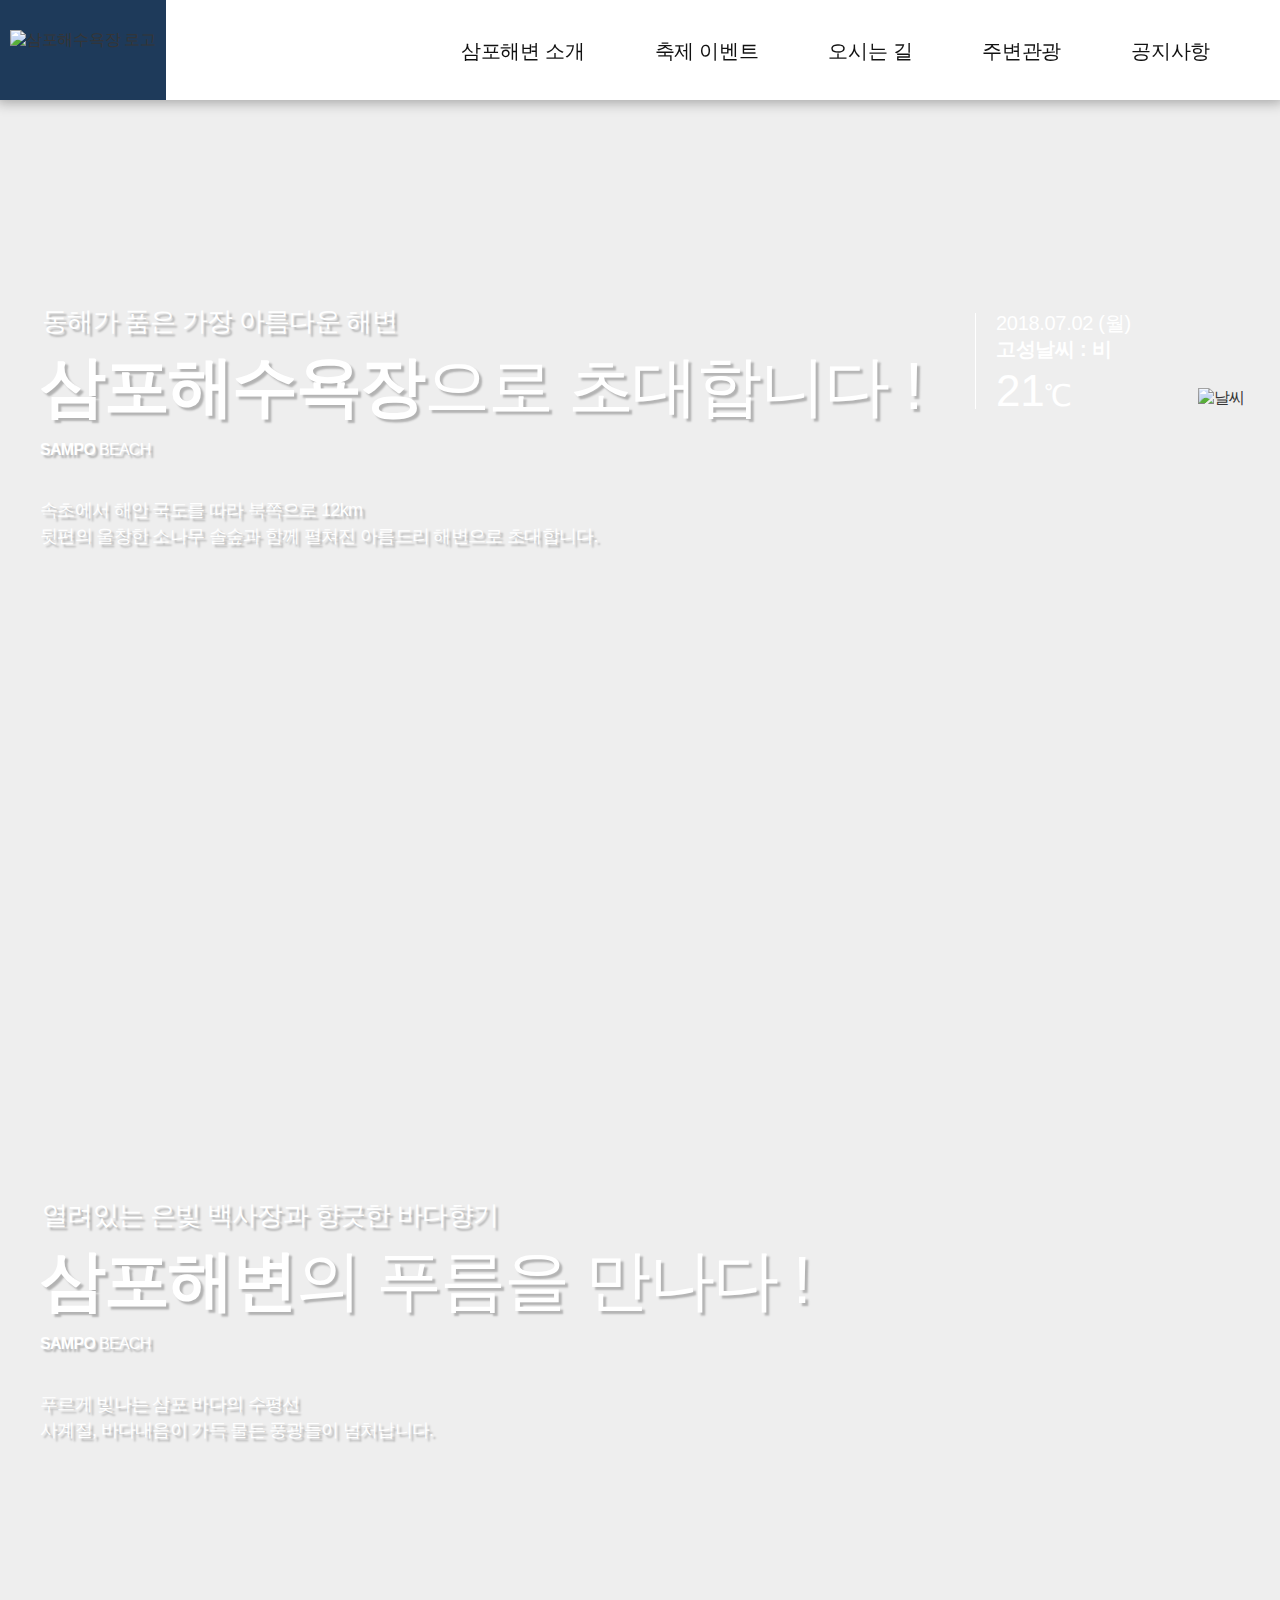
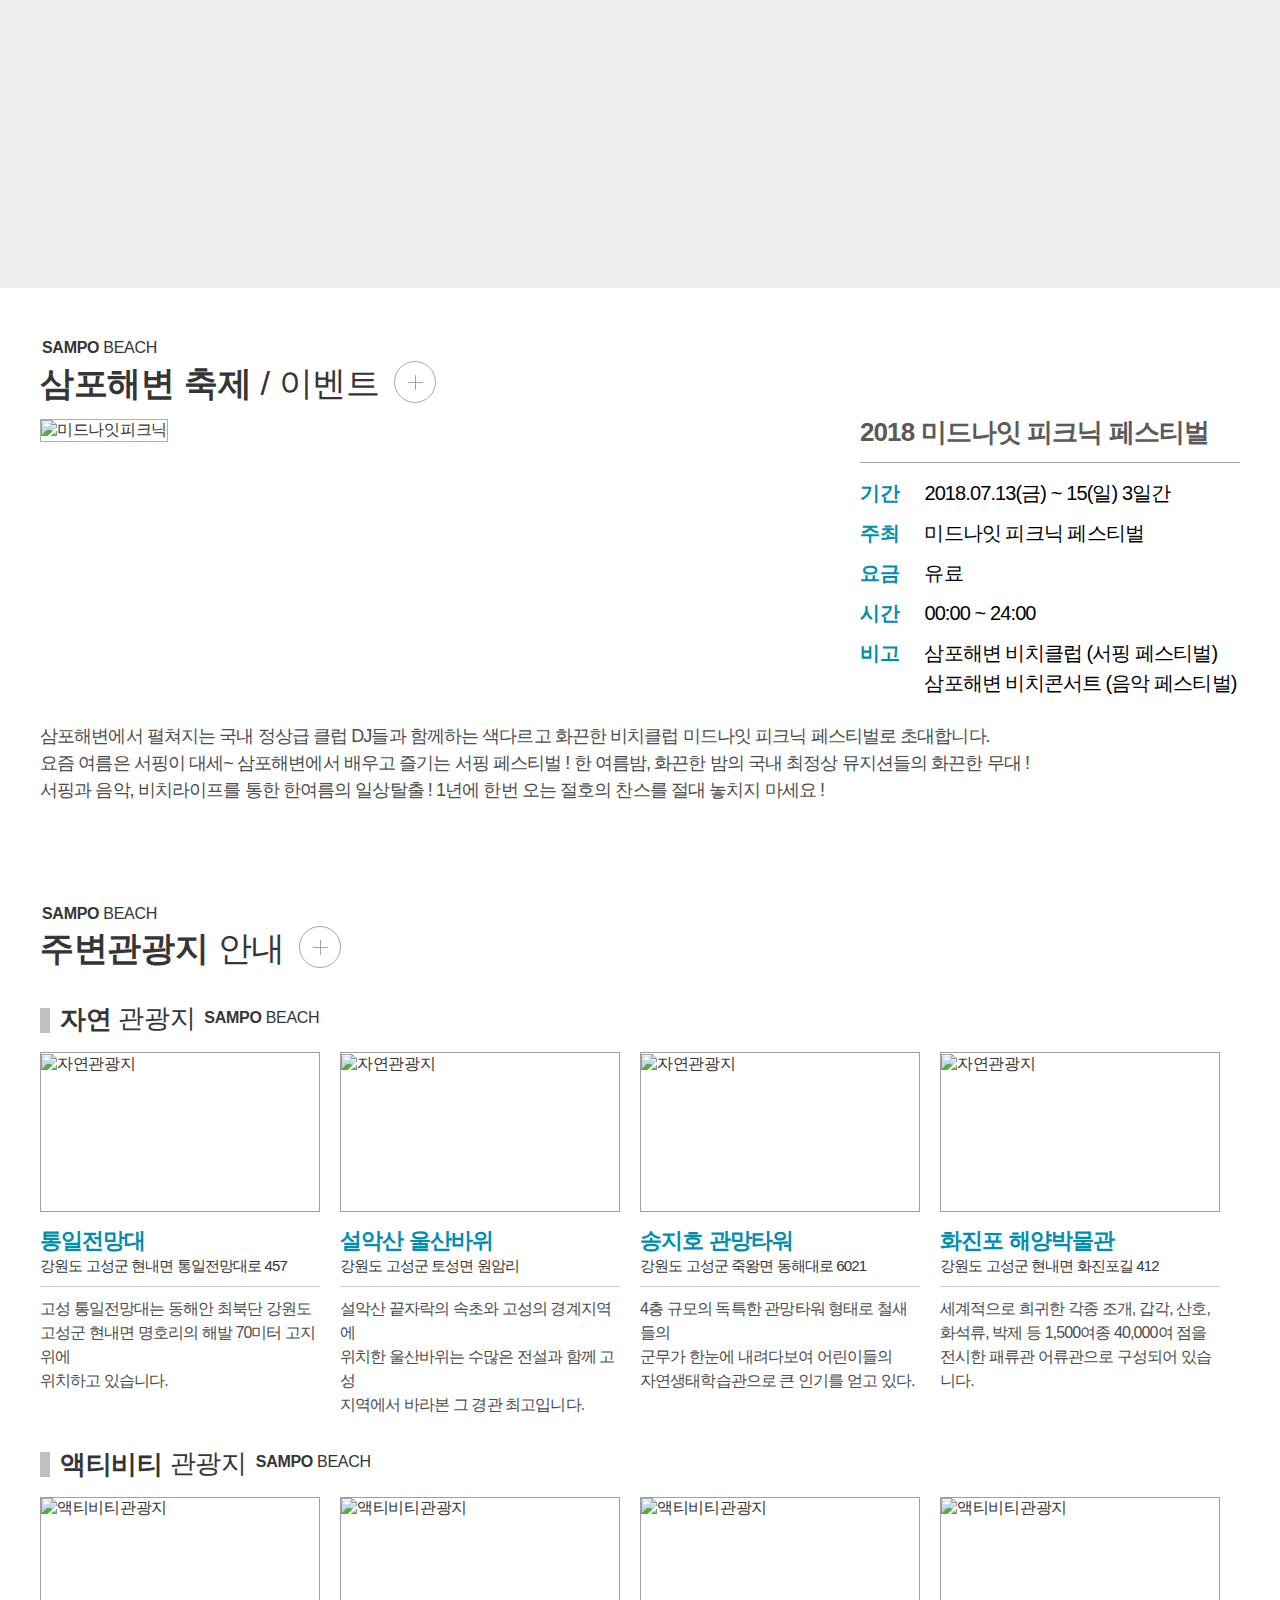
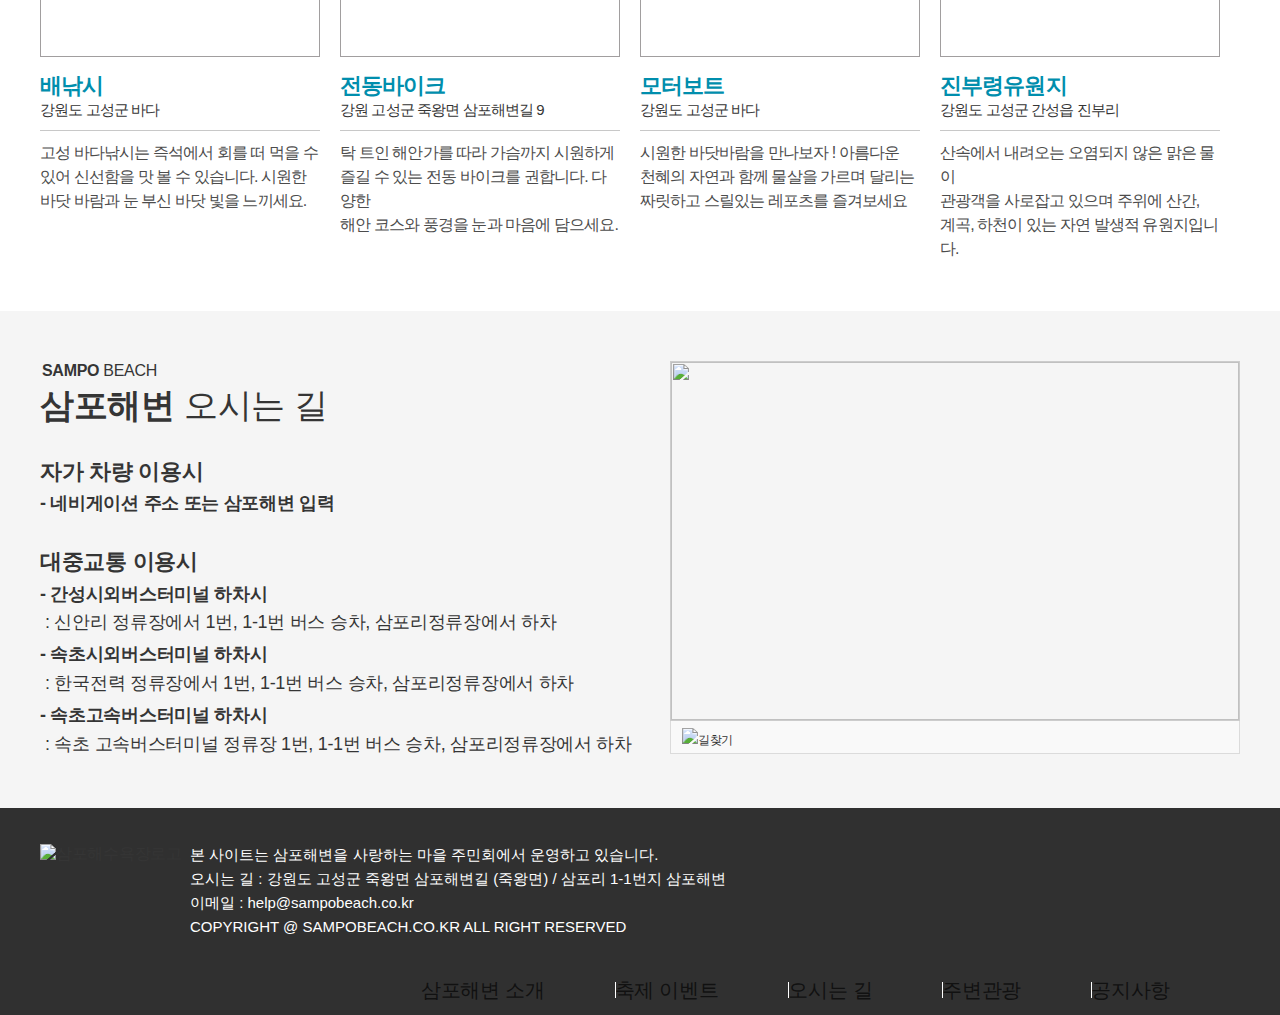
==== views_m/index.html @ af340007 "오션투유토래방PC완료" ====
<!DOCTYPE html>
<!--[if IE 8]><html lang="ko-KR" class="no-js ie8 lt-ie10"><![endif]-->
<!--[if IE 9]><html lang="ko-KR" class="no-js ie9 lt-ie10"><![endif]-->
<!--[if !IE]><!-->
<html lang="ko">
<!--<![endif]-->
<head>
	<meta charset="UTF-8">
	<title>삼포해수욕장</title>
	
	<!--공통 폰트 및 css-->
	<link rel="stylesheet" href="http://cdn.rawgit.com/hiun/NanumSquare/master/nanumsquare.css">
	<link rel="stylesheet" href="http://cdn.rawgit.com/moonspam/NanumSquare/master/nanumsquare.css">
	<link rel="stylesheet" href="../static/css/reset.css">
	<link rel="stylesheet" href="https://cdnjs.cloudflare.com/ajax/libs/bxslider/4.2.12/jquery.bxslider.css">
	<link rel="stylesheet" href="../static/css/common.css">
	
	<!--css-->
	<link rel="stylesheet" href="../static/css/init_m.css">
	
	<!--js-->
	<script src="http://code.jquery.com/jquery-1.12.4.min.js"></script>
	<script src="https://cdnjs.cloudflare.com/ajax/libs/bxslider/4.2.12/jquery.bxslider.min.js"></script>
	<script src="../static/js/init.js"></script>
	
</head>
<body>

	<div class="wrapper">
		
		<header class="header">
			<div class="wrap container">
				<h1 class="logo"><a href=""><img src="../img/common/logo.png" alt="삼포해수욕장 로고"> <span class="skip">삼포해수욕장 삼포비치</span></a></h1>
				<nav class="gnb">
					<ul class="menu cf">
						<li class="item-1"><a href="">삼포해변 소개</a></li>
						<li class="item-2"><a href="">축제 이벤트</a></li>
						<li class="item-3"><a href="">오시는 길</a></li>
						<li class="item-4"><a href="">주변관광</a></li>
						<li class="item-5"><a href="">공지사항</a></li>
					</ul>
				</nav>
			</div>
		</header>
		
		<div class="contents">
		
			<section class="wrap main">
				<div class="slide-container">
					<div class="slide slide-1">
						<div class="mainTxt container">
							<p class="p-1">동해가 품은 가장 아름다운 해변</p>
							<h2><span class="f-bd">삼포해수욕장</span>으로 초대합니다 !</h2>
							<p class="p-2"><span class="f-bdr">SAMPO</span> BEACH</p>
							<p class="p-3">
							속초에서 해안 국도를 따라 북쪽으로 12km<br>
							뒷편의 울창한 소나무 솔숲과 함께 펼쳐진 아름드리 해변으로 초대합니다.
							</p>
						</div>
					</div>
					<div class="slide slide-2">
						<div class="mainTxt container">
							<p class="p-1">열려있는 은빛 백사장과 향긋한 바다향기</p>
							<h2><span class="f-bd">삼포해변</span>의 푸름을 만나다 !</h2>
							<p class="p-2"><span class="f-bdr">SAMPO</span> BEACH</p>
							<p class="p-3">
								푸르게 빛나는 삼포 바다의 수평선<br>
								사계절, 바다내음이 가득 물든 풍광들이 넘처납니다.
							</p>
						</div>
					</div>
				</div>
				
				<div class="weather">
					<p class="area">
						<span class="s-1">2018.07.02 (월)</span>
						<span class="s-2">고성날씨 : 비</span>
						<span class="s-3"><span class="big">21</span><span class="c">℃</span></span>
						<img src="../img/weather/rain.png" alt="날씨">
					</p>
				</div>
			</section>
			<section class="wrap cmStyle event">
				<div class="container">
					<h2 class="tit">
						<span class="sampo"><span class="f-bd">SAMPO</span> BEACH</span>
						<span class="f-bd">삼포해변 축제</span> / 이벤트
						<a href="" class="plus"><span class="obj"></span></a>
					</h2>
					<div class="area cf">
						<figure class="evt-img"><img src="../img/event/midnight.jpg" alt="미드나잇피크닉"></figure>
						<div class="evt-info">
							<h3 class="h3-tit">2018 미드나잇 피크닉 페스티벌</h3>
							<div class="detail">
								<dl> 
									<dt>기간</dt>
									<dd>2018.07.13(금) ~ 15(일) 3일간</dd>
								</dl>
								<dl>
									<dt>주최</dt>
									<dd>미드나잇 피크닉 페스티벌</dd>
								</dl>
								<dl>
									<dt>요금</dt>
									<dd>유료</dd>
								</dl>
								<dl>
									<dt>시간</dt>
									<dd>00:00 ~ 24:00</dd>
								</dl>
								<dl>
									<dt>비고</dt>
									<dd>
										삼포해변 비치클럽 (서핑 페스티벌)<br>
										삼포해변 비치콘서트 (음악 페스티벌)
									</dd>
								</dl>
							</div>
						</div>
					</div>
					<div class="showing">
						삼포해변에서 펼쳐지는 국내 정상급 클럽 DJ들과 함께하는 색다르고 화끈한 비치클럽 미드나잇 피크닉 페스티벌로 초대합니다.<br>
						요즘 여름은 서핑이 대세~  삼포해변에서 배우고 즐기는 서핑 페스티벌 !    한 여름밤, 화끈한 밤의 국내 최정상 뮤지션들의 화끈한 무대 !<br>
						서핑과 음악, 비치라이프를 통한 한여름의 일상탈출 !  1년에 한번 오는 절호의 찬스를 절대 놓치지 마세요 !
					</div>
				</div>
			</section>
			<section class="wrap cmStyle tourist">
				<div class="container">
					<h2 class="tit">
						<span class="sampo"><span class="f-bd">SAMPO</span> BEACH</span>
						<span class="f-bd">주변관광지</span> 안내
						<a href="" class="plus"><span class="obj"></span></a>
					</h2>
					<div class="area cf area-1">
						<h3 class="h3-tit"><span class="f-bd">자연</span> 관광지 <span class="sampo"><span class="f-bd">SAMPO</span> BEACH</span></h3>
						<ol class="list cf">
							<li>
								<figure class="tour-img"><img src="../img/tourist/nature_01.jpg" alt="자연관광지"></figure>
								<dl>
									<dt>
										<h4>통일전망대</h4>
										강원도 고성군 현내면 통일전망대로 457
									</dt>
									<dd>
										고성 통일전망대는 동해안 최북단 강원도<br>
										고성군 현내면 명호리의 해발 70미터 고지위에<br>
										위치하고 있습니다.
									</dd>
								</dl>
							</li>
							<li>
								<figure class="tour-img"><img src="../img/tourist/nature_02.jpg" alt="자연관광지"></figure>
								<dl>
									<dt>
										<h4>설악산 울산바위</h4>
										강원도 고성군 토성면 원암리
									</dt>
									<dd>
										설악산 끝자락의 속초와 고성의 경계지역에<br>
										위치한 울산바위는 수많은 전설과 함께 고성<br>
										지역에서 바라본 그 경관 최고입니다.
									</dd>
								</dl>
							</li>
							<li>
								<figure class="tour-img"><img src="../img/tourist/nature_03.jpg" alt="자연관광지"></figure>
								<dl>
									<dt>
										<h4>송지호 관망타워</h4>
										강원도 고성군 죽왕면 동해대로 6021
									</dt>
									<dd>
										4층 규모의 독특한 관망타워 형태로 철새들의<br>
										군무가 한눈에 내려다보여 어린이들의<br>
										자연생태학습관으로 큰 인기를 얻고 있다.
									</dd>
								</dl>
							</li>
							<li>
								<figure class="tour-img"><img src="../img/tourist/nature_04.jpg" alt="자연관광지"></figure>
								<dl>
									<dt>
										<h4>화진포 해양박물관</h4>
										강원도 고성군 현내면 화진포길 412
									</dt>
									<dd>
										세계적으로 희귀한 각종 조개, 갑각, 산호,<br>
										화석류, 박제 등 1,500여종 40,000여 점을 <br>
										전시한 패류관 어류관으로 구성되어 있습니다. 
									</dd>
								</dl>
							</li>
						</ol>
					</div>
					<div class="area cf area-2">
						<h3 class="h3-tit"><span class="f-bd">액티비티</span> 관광지 <span class="sampo"><span class="f-bd">SAMPO</span> BEACH</span></h3>
						<ol class="list cf">
							<li>
								<figure class="tour-img"><img src="../img/tourist/play_01.jpg" alt="액티비티관광지"></figure>
								<dl>
									<dt>
										<h4>배낚시</h4>
										강원도 고성군 바다
									</dt>
									<dd>
										고성 바다낚시는 즉석에서 회를 떠 먹을 수 <br>
										있어 신선함을 맛 볼 수 있습니다. 시원한 <br>
										바닷 바람과 눈 부신 바닷 빛을 느끼세요.
									</dd>
								</dl>
							</li>
							<li>
								<figure class="tour-img"><img src="../img/tourist/play_02.jpg" alt="액티비티관광지"></figure>
								<dl>
									<dt>
										<h4>전동바이크</h4>
										강원 고성군 죽왕면 삼포해변길 9
									</dt>
									<dd>
										탁 트인 해안가를 따라 가슴까지 시원하게 <br>
										즐길 수 있는 전동 바이크를 권합니다. 다양한 <br>
										해안 코스와 풍경을 눈과 마음에 담으세요.
									</dd>
								</dl>
							</li>
							<li>
								<figure class="tour-img"><img src="../img/tourist/play_03.jpg" alt="액티비티관광지"></figure>
								<dl>
									<dt>
										<h4>모터보트</h4>
										강원도 고성군 바다
									</dt>
									<dd>
										시원한 바닷바람을 만나보자 ! 아름다운 <br>
										천혜의 자연과 함께 물살을 가르며 달리는 <br>
										짜릿하고 스릴있는 레포츠를 즐겨보세요
									</dd>
								</dl>
							</li>
							<li>
								<figure class="tour-img"><img src="../img/tourist/play_04.jpg" alt="액티비티관광지"></figure>
								<dl>
									<dt>
										<h4>진부령유원지</h4>
										강원도 고성군 간성읍 진부리
									</dt>
									<dd>
										산속에서 내려오는 오염되지 않은 맑은 물이 <br>
										관광객을 사로잡고 있으며 주위에 산간, <br>
										계곡, 하천이 있는 자연 발생적 유원지입니다.
									</dd>
								</dl>
							</li>
						</ol>
					</div>
				</div>
			</section>
			<section class="wrap cmStyle waycome">
				<div class="container">
					<div class="area cf">
						<div class="way-info">
							<h2 class="tit">
								<span class="sampo"><span class="f-bd">SAMPO</span> BEACH</span>
								<span class="f-bd">삼포해변</span> 오시는 길
							</h2>
							<p class="p-1">자가 차량 이용시</p>
							<dl>
								<dt>- 네비게이션 주소 또는 삼포해변 입력</dt>
								<dd></dd>
							</dl>
							<p class="p-1">대중교통 이용시</p>
							<dl>
								<dt>- 간성시외버스터미널 하차시</dt>
								<dd>: 신안리 정류장에서 1번, 1-1번 버스 승차, 삼포리정류장에서 하차</dd>
							</dl>
							<dl>
								<dt>- 속초시외버스터미널 하차시 </dt>
								<dd>: 한국전력 정류장에서 1번, 1-1번 버스 승차, 삼포리정류장에서 하차</dd>
							</dl>
							<dl>
								<dt>- 속초고속버스터미널 하차시</dt>
								<dd>: 속초 고속버스터미널 정류장 1번, 1-1번 버스 승차, 삼포리정류장에서 하차</dd>
							</dl>
						</div>
						<div class="way-map">
							<div style="font:normal normal 400 12px/normal dotum, sans-serif; width:570px; height:393px; color:#333; position:relative"><div style="height: 360px;"><a target="_blank" href="http://map.daum.net/?urlX=835408.0&amp;urlY=1339931.0&amp;name=%EA%B0%95%EC%9B%90%20%EA%B3%A0%EC%84%B1%EA%B5%B0%20%EC%A3%BD%EC%99%95%EB%A9%B4%20%EC%82%BC%ED%8F%AC%EB%A6%AC%201-1&amp;map_type=TYPE_MAP&amp;from=roughmap"><img class="map" src="//t1.daumcdn.net/roughmap/imgmap/e58691e1e6903d666b08695ea0218169256bd7f8fb457d167e7f45be2567af8e" width="568px" height="358px" style="border:1px solid #ccc;"></a></div><div><span style="border-left:1px solid #dbdbdb;border-right:1px solid #dbdbdb;border-bottom:1px solid #dbdbdb;box-sizing:border-box;box-sizing:border-box;background-color:#f9f9f9;position:absolute;left:0px;top:360px;width:570px;height:33px"></span><span style="position:absolute;left:12px;top:367px"><img src="//t1.daumcdn.net/localimg/localimages/07/2013/map/test/ico_street.gif"></span><a href="http://map.daum.net/?from=roughmap&amp;eName=%EA%B0%95%EC%9B%90%20%EA%B3%A0%EC%84%B1%EA%B5%B0%20%EC%A3%BD%EC%99%95%EB%A9%B4%20%EC%82%BC%ED%8F%AC%EB%A6%AC%201-1&amp;eX=835408.0&amp;eY=1339931.0" target="_blank" style="text-decoration: none;color: #333;font:normal normal 400 12px gulim, sans-serif;line-height:normal;position:absolute;left:28px;top:371px">길찾기</a></div></div>
						</div>
					</div>
				</div>
			</section>
			
		</div>
		
		
		<footer class="footer">
			<div class="wrap container">
				<figure class="logo"><img src="../img/common/logo.png" alt="삼포해수욕장로고"></figure>
				<address>
					본 사이트는 삼포해변을 사랑하는 마을 주민회에서 운영하고 있습니다.<br>
					오시는 길 : 강원도 고성군 죽왕면 삼포해변길 (죽왕면) / 삼포리 1-1번지 삼포해변<br>
					이메일 : help@sampobeach.co.kr<br>
					<small>copyright @ sampobeach.co.kr All right reserved</small>
				</address>
				<nav class="gnb">
					<ul class="menu cf">
						<li class="item-1"><a href="">삼포해변 소개</a></li>
						<li class="item-2"><a href="">축제 이벤트</a></li>
						<li class="item-3"><a href="">오시는 길</a></li>
						<li class="item-4"><a href="">주변관광</a></li>
						<li class="item-5"><a href="">공지사항</a></li>
					</ul>
				</nav>
			</div>
		</footer>
		
	</div>	
		
</body>
</html>
---- static/css/common.css ----
@charset "utf-8";
@import url(http://fonts.googleapis.com/earlyaccess/nanumgothic.css);
@import url(http://fonts.googleapis.com/earlyaccess/notosanskr.css);


body {font-family: 'Nanum Square', 'NanumSquare', 'Nanum Gothic', 'Malgun Gothic', sans-serif; line-height:1.3; letter-spacing: -0.3px; color: #353535;}
img {max-width: 100%;}
a {color: inherit;}
label {cursor: pointer;}


/*공통스타일*/
.contents {position: relative;}
.container:before, .container:after {content: ""; display: table;}
.container:after {clear: both;}
.container {position: relative; width: 1200px; margin: 0 auto;}
.f-bd {font-weight: 700;}
.f-bdr {font-weight: 800;}
.wrap {box-sizing: border-box;}

/*body {padding-top: 100px;}*/
/*해더영역*/
.header {height: 100px;}
.header .wrap,
.header .wrap .area {height: 100%;}
.header .wrap {position: fixed; top: 0; left: 0; width: 100%; height: 100px; background: #fff; z-index: 60;
	-webkit-box-shadow: 0 0px 12px 3px rgba(0,0,0,.3);
	box-shadow: 0 0px 12px 3px rgba(0,0,0,.3);
}
.header .wrap .logo {position: absolute; height: 100%; /*left: -275px;*/}
.header .wrap .logo > a {display: block; background: #1e3a5a; height: 100%; padding: 30px 10px; box-sizing: border-box;}
.header .wrap .logo img {}

.wrapper .wrap .gnb {position: relative; float: right; top: 38px;}
.wrapper .wrap .menu > li {position: relative; float: left;} 
.wrapper .wrap .menu > li:before {content: ""; display: block; position: absolute; left: 0; top: 0; width: 1px; height: 60%; top: 18%; background: #fff;}
.wrapper .wrap .menu > li:first-child:before {display: none;}
.wrapper .wrap .menu > li > a {display: block;  /*padding: 0 35px;*/ font-size: 20px; color: #111; margin-right: 70px;}
/*
.wrapper .wrap .menu > li:first-child > a {padding-left: 0;}
.wrapper .wrap .menu > li:last-child > a {padding-right: 0;}
*/

/*푸터영역*/
.footer {position: relative; background: #303030; padding: 35px 0 50px;}
.footer .wrap .logo, .footer .wrap address {float: left;}
.footer .wrap .logo {width: 150px;}
.footer .wrap address {width: 550px; color: #fff; font-size: 15px; line-height: 1.6; letter-spacing: 0;}
.footer .wrap address small {text-transform: uppercase;}
.footer .wrap [class*=flt-] {float: left; position: relative;}
.footer .wrap .flt-2 {margin-left: 20px; padding-left: 40px; border-left: 1px solid #c9c9c9;}
.footer .wrap .flt-2 .list-terms {}
.footer .wrap .flt-2 .list-terms > li {float: left; color: #fff;}
.footer .wrap .flt-2 .list-terms > li.mg {margin: 0 12px;}
.footer .wrap .flt-2 .list-terms > li a {display: inline-block;}
.footer .wrap .call {position: absolute; right: 0; color: #fff; font-size: 18px; width: 220px; text-align: right;}
.footer .wrap .call .callNum {font-size: 28px; display: block; margin-bottom: 12px;}
---- static/css/init_m.css ----
@charset "utf-8";


/*메인비쥬얼*/
.contents .main {}
.contents .main .slide {padding-top: 205px; box-sizing: border-box; color: #fff; height: 894px;}
.contents .main .slide .mainTxt > * {text-shadow: 3px 3px 2px rgba(0,0,0, .25); letter-spacing: -0.7px;}
.contents .main .slide .mainTxt .p-1 {font-size: 26px; text-indent: 2px;}
.contents .main .slide .mainTxt h2 {font-size: 66px; margin-top: 5px; letter-spacing: -2px;}
.contents .main .slide .mainTxt .p-2 {font-size: 16px; margin-top: 10px;}
.contents .main .slide .mainTxt .p-3 {font-size: 18px; padding-top: 38px; line-height: 1.4;}
.contents .main .slide-1 {background: #eee url(../../img/mv_1.jpg) no-repeat center;}
.contents .main .slide-2 {background: #eee url(../../img/mv_2.jpg) no-repeat center;}
.contents .main .weather {position: absolute; top: 213px; left: 50%; margin-left: -590px; width: 1180px;}
.contents .main .weather .area {position: absolute; right: -15px; width: 270px; height: 96px; border-left: 1px solid #fff; padding-left: 20px; box-sizing: border-box;}
.contents .main .weather .area [class*=s-] {display: block; color: #fff; font-size: 20px;}
.contents .main .weather .area .s-1 {line-height: 1;}
.contents .main .weather .area .s-2 {margin-top: 3px; font-weight: 700;}
.contents .main .weather .area .s-3 {font-size: 30px;}
.contents .main .weather .area .s-3 .big {font-size: 44px;}
.contents .main .weather .area .s-3 .c {font-family: "Noto Sans KR";}
.contents .main .weather .area img {position: absolute; right: 0; bottom: 0;}

/*공통스타일*/
.contents .wrap.cmStyle {padding: 50px 0;}
.contents .wrap.cmStyle .tit {font-size: 34px;}
.contents .wrap.cmStyle .tit .sampo {text-transform: uppercase; font-size: 16px; display: block; text-indent: 2px; margin-bottom: 2px;}
.contents .wrap.cmStyle .tit .plus {position: relative; display: inline-block; width: 42px; height: 42px; box-sizing: border-box; border: 1px solid #a8a8a8; border-radius: 50%; vertical-align: middle; background: #fff; top: -4px; margin-left: 5px;}
.contents .wrap.cmStyle .tit .plus .obj {display: block; position: relative; width: 100%; height: 100%;}
.contents .wrap.cmStyle .tit .plus .obj:before, .contents .wrap.cmStyle .tit .plus .obj:after {content: ""; display: block; position: absolute;}
.contents .wrap.cmStyle .tit .plus .obj:before {width: 15px; height: 1px; background: #a4a4a4; left: 50%; margin-left: -7px; top: 50%;}
.contents .wrap.cmStyle .tit .plus .obj:after {width: 1px; height: 15px; background: #a4a4a4; left: 50%; margin-top: -7px; top: 50%;}


/*이벤트*/
.contents .event {background: url(../../img/bg_event.jpg) repeat center;}
/*
.contents .event .tit {font-size: 34px;}
.contents .event .tit .sampo {text-transform: uppercase; font-size: 16px; display: block; text-indent: 2px; margin-bottom: 2px;}
.contents .event .tit .plus {position: relative; display: inline-block; width: 42px; height: 42px; box-sizing: border-box; border: 1px solid #a8a8a8; border-radius: 50%; vertical-align: middle; background: #fff; top: -4px; margin-left: 5px;}
.contents .event .tit .plus .obj {display: block; position: relative; width: 100%; height: 100%;}
.contents .event .tit .plus .obj:before, .contents .event .tit .plus .obj:after {content: ""; display: block; position: absolute;}
.contents .event .tit .plus .obj:before {width: 15px; height: 1px; background: #a4a4a4; left: 50%; margin-left: -7px; top: 50%;}
.contents .event .tit .plus .obj:after {width: 1px; height: 15px; background: #a4a4a4; left: 50%; margin-top: -7px; top: 50%;}
*/
.contents .event .area {margin-top: 12px;}
.contents .event .area .evt-img {float: left; border: 1px solid #b0ada8;}
.contents .event .area .evt-info {float: right; width: 380px;}
.contents .event .area .evt-info .h3-tit {font-size: 26px; color: #5a5a5a; font-weight: 700; margin-top: -3px; padding-bottom: 12px; border-bottom: 1px solid #a8a8a8; word-break: keep-all;}
.contents .event .area .evt-info .detail {padding-top: 5px;}
.contents .event .area .evt-info dl {margin-top: 10px; font-size: 20px; line-height: 1.5;}
.contents .event .area .evt-info dl:after {content: ""; display: table; clear: both;}
.contents .event .area .evt-info dt, .contents .event .area .evt-info dd {float: left;}
.contents .event .area .evt-info dt {color: #008ead; font-weight: 700;}
.contents .event .area .evt-info dd {margin-left: 25px; color: #000;}
.contents .event .area .evt-info .h3-tit,
.contents .event .area .evt-info dd {letter-spacing: -0.5px;}
.contents .event .showing {font-size: 18px; color: #4c4c4c; margin-top: 25px; line-height: 1.5;}
.contents .event .area .evt-info .h3-tit,
.contents .event .area .evt-info dd,
.contents .event .showing {letter-spacing: -0.9px;}

/*관광지*/
.contents .tourist {background: #fff;}
.contents .tourist .area {}
.contents .tourist .area .h3-tit {position: relative;font-size: 26px; margin: 30px 0 15px;}
.contents .tourist .area .h3-tit > * {vertical-align: middle;}
.contents .tourist .area .h3-tit .sampo {text-transform: uppercase; font-size: 16px; display: inline-block; text-indent: 2px; margin-bottom: 4px;}
.contents .tourist .area .h3-tit:before {content: ""; display: inline-block; width: 10px; height: 25px; background: #c0c0c0; vertical-align: middle; margin-right: 10px;}
.contents .tourist .area .list > li {float: left; width: 280px; margin-left: 20px; overflow: hidden;}
.contents .tourist .area .list > li:first-child {margin-left: 0;}
.contents .tourist .area .list > li .tour-img {border: 1px solid #a19e9f; width: 280px; height: 160px; box-sizing: border-box;}
.contents .tourist .area .list > li dl {margin-top: 15px; letter-spacing: -0.9px;}
.contents .tourist .area .list > li dl dt {font-size: 15px; color: 0; padding-bottom: 10px; margin-bottom: 10px; border-bottom: 1px solid #c8c8c8;}
.contents .tourist .area .list > li dl dt h4 {font-size: 22px; color: #008ead; font-weight: 700;}
.contents .tourist .area .list > li dl dd {font-size: 16px; color: #4c4c4c; line-height: 1.5;}

/*오시는길*/
.contents .waycome {background: #f5f5f5; padding: 55px 0 70px;}
.contents .waycome [class*=way-] {position: relative;}
.contents .waycome .way-info {}
.contents .waycome .way-info .p-1 {margin-top: 30px; font-size: 22px; font-weight: 700;}
.contents .waycome .way-info dl {font-size: 18px; line-height: 1.6;}
.contents .waycome .way-info dt {font-weight: 700; margin-top: 3px;}
.contents .waycome .way-info dd {padding-left: 5px;}
.contents .waycome .way-info {float: left;}
.contents .waycome .way-map {float: right;}
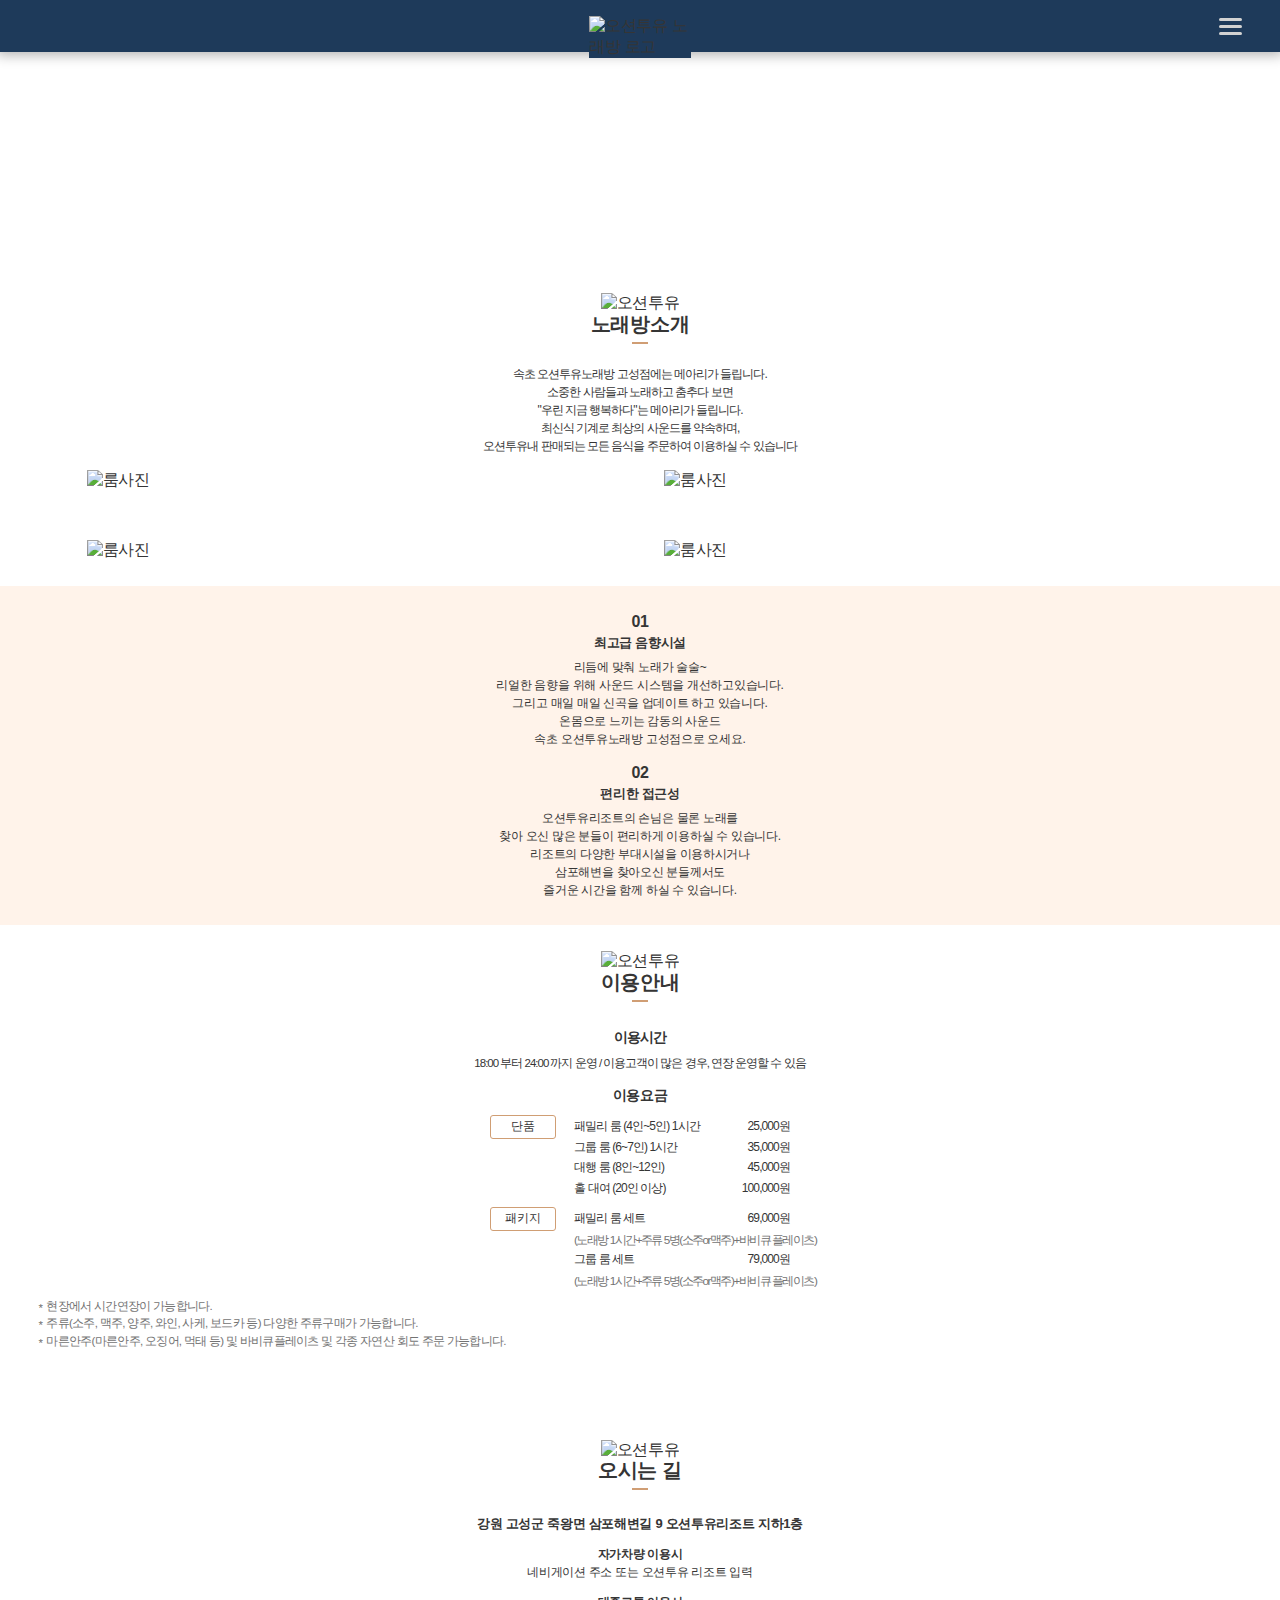
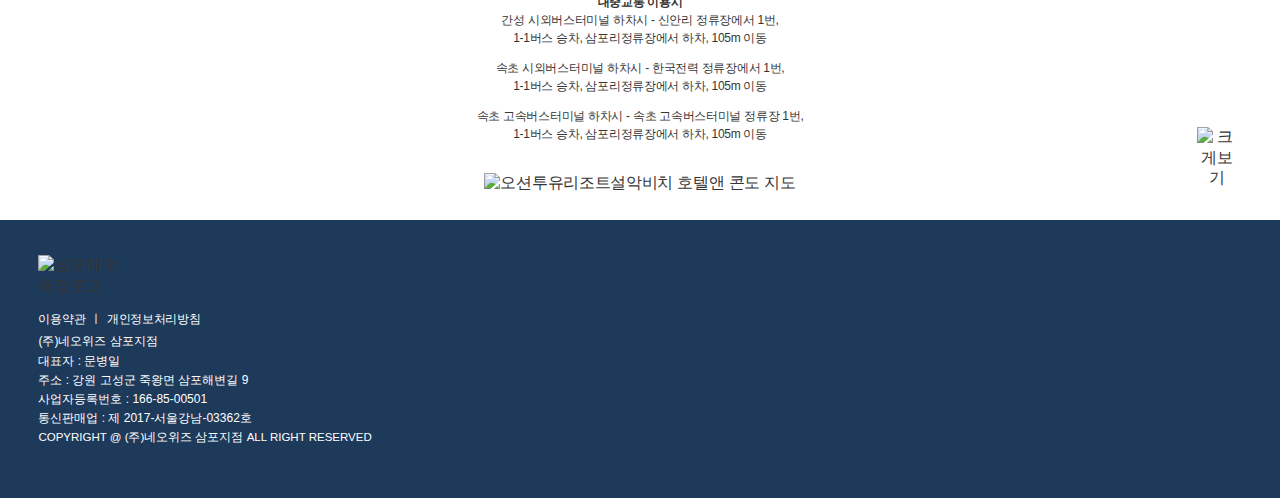
==== commit 38a26648: "모바일 완료" ====
--- a/views_m/index.html
+++ b/views_m/index.html
@@ -1,27 +1,23 @@
 <!DOCTYPE html>
-<!--[if IE 8]><html lang="ko-KR" class="no-js ie8 lt-ie10"><![endif]-->
-<!--[if IE 9]><html lang="ko-KR" class="no-js ie9 lt-ie10"><![endif]-->
-<!--[if !IE]><!-->
 <html lang="ko">
-<!--<![endif]-->
 <head>
 	<meta charset="UTF-8">
-	<title>삼포해수욕장</title>
+	<meta name="viewport" content="width=device-width, initial-scale=1.0">
+	<title>오션투유노래방</title>
 	
 	<!--공통 폰트 및 css-->
 	<link rel="stylesheet" href="http://cdn.rawgit.com/hiun/NanumSquare/master/nanumsquare.css">
 	<link rel="stylesheet" href="http://cdn.rawgit.com/moonspam/NanumSquare/master/nanumsquare.css">
 	<link rel="stylesheet" href="../static/css/reset.css">
-	<link rel="stylesheet" href="https://cdnjs.cloudflare.com/ajax/libs/bxslider/4.2.12/jquery.bxslider.css">
-	<link rel="stylesheet" href="../static/css/common.css">
+	<link rel="stylesheet" href="../static/css/common_m.css">
 	
 	<!--css-->
 	<link rel="stylesheet" href="../static/css/init_m.css">
 	
 	<!--js-->
 	<script src="http://code.jquery.com/jquery-1.12.4.min.js"></script>
-	<script src="https://cdnjs.cloudflare.com/ajax/libs/bxslider/4.2.12/jquery.bxslider.min.js"></script>
-	<script src="../static/js/init.js"></script>
+	<script src="https://cdnjs.cloudflare.com/ajax/libs/jquery-easing/1.4.1/jquery.easing.min.js"></script>
+	<script src="../static/js/init_m.js"></script>
 	
 </head>
 <body>
@@ -29,15 +25,23 @@
 	<div class="wrapper">
 		
 		<header class="header">
-			<div class="wrap container">
-				<h1 class="logo"><a href=""><img src="../img/common/logo.png" alt="삼포해수욕장 로고"> <span class="skip">삼포해수욕장 삼포비치</span></a></h1>
+			<div class="wrap">
+				<div class="area container">
+					<h1 class="logo"><a href=""><img src="../img/common/logo.png" alt="오션투유 노래방 로고"> <span class="skip">오션투유 노래방 속초고성점</span></a></h1>
+					<button type="button" class="nav-tab">
+						<span></span>
+						<span></span>
+						<span></span>
+					</button>
+				</div>
+			</div>
+			<div class="nav-back"></div>
+			<div class="nav-area">
 				<nav class="gnb">
 					<ul class="menu cf">
-						<li class="item-1"><a href="">삼포해변 소개</a></li>
-						<li class="item-2"><a href="">축제 이벤트</a></li>
-						<li class="item-3"><a href="">오시는 길</a></li>
-						<li class="item-4"><a href="">주변관광</a></li>
-						<li class="item-5"><a href="">공지사항</a></li>
+						<li class="item-1"><a href="#about">노래방 소개</a></li>
+						<li class="item-2"><a href="#use">이용안내</a></li>
+						<li class="item-3"><a href="#waycome">오시는 길</a></li>
 					</ul>
 				</nav>
 			</div>
@@ -46,245 +50,124 @@
 		<div class="contents">
 		
 			<section class="wrap main">
-				<div class="slide-container">
-					<div class="slide slide-1">
-						<div class="mainTxt container">
-							<p class="p-1">동해가 품은 가장 아름다운 해변</p>
-							<h2><span class="f-bd">삼포해수욕장</span>으로 초대합니다 !</h2>
-							<p class="p-2"><span class="f-bdr">SAMPO</span> BEACH</p>
-							<p class="p-3">
-							속초에서 해안 국도를 따라 북쪽으로 12km<br>
-							뒷편의 울창한 소나무 솔숲과 함께 펼쳐진 아름드리 해변으로 초대합니다.
-							</p>
-						</div>
-					</div>
-					<div class="slide slide-2">
-						<div class="mainTxt container">
-							<p class="p-1">열려있는 은빛 백사장과 향긋한 바다향기</p>
-							<h2><span class="f-bd">삼포해변</span>의 푸름을 만나다 !</h2>
-							<p class="p-2"><span class="f-bdr">SAMPO</span> BEACH</p>
-							<p class="p-3">
-								푸르게 빛나는 삼포 바다의 수평선<br>
-								사계절, 바다내음이 가득 물든 풍광들이 넘처납니다.
-							</p>
-						</div>
-					</div>
-				</div>
-				
-				<div class="weather">
-					<p class="area">
-						<span class="s-1">2018.07.02 (월)</span>
-						<span class="s-2">고성날씨 : 비</span>
-						<span class="s-3"><span class="big">21</span><span class="c">℃</span></span>
-						<img src="../img/weather/rain.png" alt="날씨">
-					</p>
-				</div>
-			</section>
-			<section class="wrap cmStyle event">
-				<div class="container">
-					<h2 class="tit">
-						<span class="sampo"><span class="f-bd">SAMPO</span> BEACH</span>
-						<span class="f-bd">삼포해변 축제</span> / 이벤트
-						<a href="" class="plus"><span class="obj"></span></a>
-					</h2>
-					<div class="area cf">
-						<figure class="evt-img"><img src="../img/event/midnight.jpg" alt="미드나잇피크닉"></figure>
-						<div class="evt-info">
-							<h3 class="h3-tit">2018 미드나잇 피크닉 페스티벌</h3>
-							<div class="detail">
-								<dl> 
-									<dt>기간</dt>
-									<dd>2018.07.13(금) ~ 15(일) 3일간</dd>
-								</dl>
-								<dl>
-									<dt>주최</dt>
-									<dd>미드나잇 피크닉 페스티벌</dd>
-								</dl>
-								<dl>
-									<dt>요금</dt>
-									<dd>유료</dd>
-								</dl>
-								<dl>
-									<dt>시간</dt>
-									<dd>00:00 ~ 24:00</dd>
-								</dl>
-								<dl>
-									<dt>비고</dt>
-									<dd>
-										삼포해변 비치클럽 (서핑 페스티벌)<br>
-										삼포해변 비치콘서트 (음악 페스티벌)
-									</dd>
-								</dl>
-							</div>
-						</div>
-					</div>
-					<div class="showing">
-						삼포해변에서 펼쳐지는 국내 정상급 클럽 DJ들과 함께하는 색다르고 화끈한 비치클럽 미드나잇 피크닉 페스티벌로 초대합니다.<br>
-						요즘 여름은 서핑이 대세~  삼포해변에서 배우고 즐기는 서핑 페스티벌 !    한 여름밤, 화끈한 밤의 국내 최정상 뮤지션들의 화끈한 무대 !<br>
-						서핑과 음악, 비치라이프를 통한 한여름의 일상탈출 !  1년에 한번 오는 절호의 찬스를 절대 놓치지 마세요 !
-					</div>
-				</div>
-			</section>
-			<section class="wrap cmStyle tourist">
-				<div class="container">
-					<h2 class="tit">
-						<span class="sampo"><span class="f-bd">SAMPO</span> BEACH</span>
-						<span class="f-bd">주변관광지</span> 안내
-						<a href="" class="plus"><span class="obj"></span></a>
-					</h2>
-					<div class="area cf area-1">
-						<h3 class="h3-tit"><span class="f-bd">자연</span> 관광지 <span class="sampo"><span class="f-bd">SAMPO</span> BEACH</span></h3>
-						<ol class="list cf">
+				<div class="container">
+					<div class="mainTxt">
+						<p class="p-1">쿵짝♪ 쿵짝♪ 신나는 노래, 흥겨운 댄스</p>
+						<h2 class="p-2">오션투유 노래방</h2>
+						<p class="p-3">
+							오션투유리조트에 위치한 노래방<br>
+							바다와 함께 매력적인 노래를 불러보세요!
+						</p>
+					</div>
+				</div>
+			</section>
+
+			<section class="wrap about" id="about">
+				<div class="container">
+					<div class="area-1 cmPadding">
+						<h2 class="cmH2">
+							<img src="../img/oc2you.png" alt="오션투유">
+							<span>노래방소개</span>
+						</h2>
+						<p class="p-1">
+							속초 오션투유노래방 고성점에는 메아리가 들립니다.<br>
+							소중한 사람들과 노래하고 춤추다 보면<br>
+							"우린 지금 행복하다"는 메아리가 들립니다.<br>
+							최신식 기계로 최상의 사운드를 약속하며,<br>
+							오션투유내 판매되는 모든 음식을 주문하여 이용하실 수 있습니다
+						</p>
+						<ol class="list-room cf">
+							<li><img src="../img/room_01.png" alt="룸사진"></li>
+							<li><img src="../img/room_02.png" alt="룸사진"></li>
+							<li><img src="../img/room_03.png" alt="룸사진"></li>
+							<li><img src="../img/room_04.png" alt="룸사진"></li>
+						</ol>
+					</div>
+				</div>
+				<div class="area-2 cmPadding">
+					<div class="container">
+						<ul class="list cf">
 							<li>
-								<figure class="tour-img"><img src="../img/tourist/nature_01.jpg" alt="자연관광지"></figure>
-								<dl>
-									<dt>
-										<h4>통일전망대</h4>
-										강원도 고성군 현내면 통일전망대로 457
-									</dt>
-									<dd>
-										고성 통일전망대는 동해안 최북단 강원도<br>
-										고성군 현내면 명호리의 해발 70미터 고지위에<br>
-										위치하고 있습니다.
-									</dd>
-								</dl>
+								<h3><span class="num">01</span>최고급 음향시설</h3>
+								<p class="txt">
+									리듬에 맞춰 노래가 술술~ <br>
+									리얼한 음향을 위해 사운드 시스템을 개선하고있습니다. <br>
+									그리고 매일 매일 신곡을 업데이트 하고 있습니다.<br>
+									온몸으로 느끼는 감동의 사운드 <br>
+									속초 오션투유노래방 고성점으로 오세요.
+								</p>
 							</li>
 							<li>
-								<figure class="tour-img"><img src="../img/tourist/nature_02.jpg" alt="자연관광지"></figure>
-								<dl>
-									<dt>
-										<h4>설악산 울산바위</h4>
-										강원도 고성군 토성면 원암리
-									</dt>
-									<dd>
-										설악산 끝자락의 속초와 고성의 경계지역에<br>
-										위치한 울산바위는 수많은 전설과 함께 고성<br>
-										지역에서 바라본 그 경관 최고입니다.
-									</dd>
-								</dl>
+								<h3><span class="num">02</span>편리한 접근성</h3>
+								<p class="txt">
+									오션투유리조트의 손님은 물론 노래를 <br>
+									찾아 오신 많은 분들이 편리하게 이용하실 수 있습니다.<br>
+									리조트의 다양한 부대시설을 이용하시거나 <br>
+									삼포해변을 찾아오신 분들께서도 <br>
+									즐거운 시간을 함께 하실 수 있습니다.
+								</p>
 							</li>
-							<li>
-								<figure class="tour-img"><img src="../img/tourist/nature_03.jpg" alt="자연관광지"></figure>
-								<dl>
-									<dt>
-										<h4>송지호 관망타워</h4>
-										강원도 고성군 죽왕면 동해대로 6021
-									</dt>
-									<dd>
-										4층 규모의 독특한 관망타워 형태로 철새들의<br>
-										군무가 한눈에 내려다보여 어린이들의<br>
-										자연생태학습관으로 큰 인기를 얻고 있다.
-									</dd>
-								</dl>
-							</li>
-							<li>
-								<figure class="tour-img"><img src="../img/tourist/nature_04.jpg" alt="자연관광지"></figure>
-								<dl>
-									<dt>
-										<h4>화진포 해양박물관</h4>
-										강원도 고성군 현내면 화진포길 412
-									</dt>
-									<dd>
-										세계적으로 희귀한 각종 조개, 갑각, 산호,<br>
-										화석류, 박제 등 1,500여종 40,000여 점을 <br>
-										전시한 패류관 어류관으로 구성되어 있습니다. 
-									</dd>
-								</dl>
-							</li>
-						</ol>
-					</div>
-					<div class="area cf area-2">
-						<h3 class="h3-tit"><span class="f-bd">액티비티</span> 관광지 <span class="sampo"><span class="f-bd">SAMPO</span> BEACH</span></h3>
-						<ol class="list cf">
-							<li>
-								<figure class="tour-img"><img src="../img/tourist/play_01.jpg" alt="액티비티관광지"></figure>
-								<dl>
-									<dt>
-										<h4>배낚시</h4>
-										강원도 고성군 바다
-									</dt>
-									<dd>
-										고성 바다낚시는 즉석에서 회를 떠 먹을 수 <br>
-										있어 신선함을 맛 볼 수 있습니다. 시원한 <br>
-										바닷 바람과 눈 부신 바닷 빛을 느끼세요.
-									</dd>
-								</dl>
-							</li>
-							<li>
-								<figure class="tour-img"><img src="../img/tourist/play_02.jpg" alt="액티비티관광지"></figure>
-								<dl>
-									<dt>
-										<h4>전동바이크</h4>
-										강원 고성군 죽왕면 삼포해변길 9
-									</dt>
-									<dd>
-										탁 트인 해안가를 따라 가슴까지 시원하게 <br>
-										즐길 수 있는 전동 바이크를 권합니다. 다양한 <br>
-										해안 코스와 풍경을 눈과 마음에 담으세요.
-									</dd>
-								</dl>
-							</li>
-							<li>
-								<figure class="tour-img"><img src="../img/tourist/play_03.jpg" alt="액티비티관광지"></figure>
-								<dl>
-									<dt>
-										<h4>모터보트</h4>
-										강원도 고성군 바다
-									</dt>
-									<dd>
-										시원한 바닷바람을 만나보자 ! 아름다운 <br>
-										천혜의 자연과 함께 물살을 가르며 달리는 <br>
-										짜릿하고 스릴있는 레포츠를 즐겨보세요
-									</dd>
-								</dl>
-							</li>
-							<li>
-								<figure class="tour-img"><img src="../img/tourist/play_04.jpg" alt="액티비티관광지"></figure>
-								<dl>
-									<dt>
-										<h4>진부령유원지</h4>
-										강원도 고성군 간성읍 진부리
-									</dt>
-									<dd>
-										산속에서 내려오는 오염되지 않은 맑은 물이 <br>
-										관광객을 사로잡고 있으며 주위에 산간, <br>
-										계곡, 하천이 있는 자연 발생적 유원지입니다.
-									</dd>
-								</dl>
-							</li>
-						</ol>
-					</div>
-				</div>
-			</section>
-			<section class="wrap cmStyle waycome">
-				<div class="container">
-					<div class="area cf">
-						<div class="way-info">
-							<h2 class="tit">
-								<span class="sampo"><span class="f-bd">SAMPO</span> BEACH</span>
-								<span class="f-bd">삼포해변</span> 오시는 길
-							</h2>
-							<p class="p-1">자가 차량 이용시</p>
-							<dl>
-								<dt>- 네비게이션 주소 또는 삼포해변 입력</dt>
-								<dd></dd>
-							</dl>
-							<p class="p-1">대중교통 이용시</p>
-							<dl>
-								<dt>- 간성시외버스터미널 하차시</dt>
-								<dd>: 신안리 정류장에서 1번, 1-1번 버스 승차, 삼포리정류장에서 하차</dd>
-							</dl>
-							<dl>
-								<dt>- 속초시외버스터미널 하차시 </dt>
-								<dd>: 한국전력 정류장에서 1번, 1-1번 버스 승차, 삼포리정류장에서 하차</dd>
-							</dl>
-							<dl>
-								<dt>- 속초고속버스터미널 하차시</dt>
-								<dd>: 속초 고속버스터미널 정류장 1번, 1-1번 버스 승차, 삼포리정류장에서 하차</dd>
-							</dl>
+						</ul>
+					</div>
+				</div>
+				
+			</section>
+
+			<section class="wrap cmPadding use" id="use">
+				<div class="container">
+					<h2 class="cmH2">
+						<img src="../img/oc2you.png" alt="오션투유">
+						<span>이용안내</span>
+					</h2>
+					<p class="p-1">
+						<em>이용시간</em>
+						18:00 부터 24:00 까지 운영 / 이용고객이 많은 경우, 연장 운영할 수 있음 
+					</p>
+					<div class="price">
+						<em>이용요금</em>
+						<p class="item item-1">
+							<span class="type">단품</span>
+							<span class="row cf">패밀리 룸 (4인~5인) 1시간<span class="s-prc">25,000원</span></span>
+							<span class="row cf">그룹 룸 (6~7인) 1시간<span class="s-prc">35,000원</span></span>
+							<span class="row cf">대행 룸 (8인~12인)<span class="s-prc">45,000원</span></span>
+							<span class="row cf">홀 대여 (20인 이상)<span class="s-prc">100,000원</span></span>
+						</p>
+						<p class="item item-2">
+							<span class="type">패키지</span>
+							<span class="row cf">패밀리 룸 세트<span class="s-prc">69,000원</span></span>
+							<span class="row s-pf">(노래방 1시간+주류 5병(소주or맥주)+바비큐 플레이츠)</span>
+							<span class="row cf">그룹 룸 세트<span class="s-prc">79,000원</span></span>
+							<span class="row s-pf">(노래방 1시간+주류 5병(소주or맥주)+바비큐 플레이츠)</span>
+						</p>
+						<div class="pf">
+							<p class="dot"><span class="s-dot">*</span> 현장에서 시간연장이 가능합니다.</p>
+							<p class="dot"><span class="s-dot">*</span> 주류(소주, 맥주, 양주, 와인, 사케, 보드카 등) 다양한 주류구매가 가능합니다.</p>
+							<p class="dot"><span class="s-dot">*</span> 마른안주(마른안주, 오징어, 먹태 등) 및 바비큐플레이츠 및 각종 자연산 회도 주문 가능합니다.</p>
 						</div>
-						<div class="way-map">
-							<div style="font:normal normal 400 12px/normal dotum, sans-serif; width:570px; height:393px; color:#333; position:relative"><div style="height: 360px;"><a target="_blank" href="http://map.daum.net/?urlX=835408.0&amp;urlY=1339931.0&amp;name=%EA%B0%95%EC%9B%90%20%EA%B3%A0%EC%84%B1%EA%B5%B0%20%EC%A3%BD%EC%99%95%EB%A9%B4%20%EC%82%BC%ED%8F%AC%EB%A6%AC%201-1&amp;map_type=TYPE_MAP&amp;from=roughmap"><img class="map" src="//t1.daumcdn.net/roughmap/imgmap/e58691e1e6903d666b08695ea0218169256bd7f8fb457d167e7f45be2567af8e" width="568px" height="358px" style="border:1px solid #ccc;"></a></div><div><span style="border-left:1px solid #dbdbdb;border-right:1px solid #dbdbdb;border-bottom:1px solid #dbdbdb;box-sizing:border-box;box-sizing:border-box;background-color:#f9f9f9;position:absolute;left:0px;top:360px;width:570px;height:33px"></span><span style="position:absolute;left:12px;top:367px"><img src="//t1.daumcdn.net/localimg/localimages/07/2013/map/test/ico_street.gif"></span><a href="http://map.daum.net/?from=roughmap&amp;eName=%EA%B0%95%EC%9B%90%20%EA%B3%A0%EC%84%B1%EA%B5%B0%20%EC%A3%BD%EC%99%95%EB%A9%B4%20%EC%82%BC%ED%8F%AC%EB%A6%AC%201-1&amp;eX=835408.0&amp;eY=1339931.0" target="_blank" style="text-decoration: none;color: #333;font:normal normal 400 12px gulim, sans-serif;line-height:normal;position:absolute;left:28px;top:371px">길찾기</a></div></div>
+					</div>
+				</div>
+			</section>
+			<section class="wrap cmPadding waycome" id="waycome">
+				<div class="container">
+					<h2 class="cmH2">
+						<img src="../img/oc2you.png" alt="오션투유">
+						<span>오시는 길</span>
+					</h2>
+					<div class="area">
+						<p class="p-1">강원 고성군 죽왕면 삼포해변길 9 오션투유리조트 지하1층</p>
+						<p class="p-2">
+							<span class="f-bd">자가차량 이용시</span>
+							네비게이션 주소 또는 오션투유 리조트 입력
+						</p>
+						<p class="p-2">
+							<span class="f-bd">대중교통 이용시</span>
+							간성 시외버스터미널 하차시 - 신안리 정류장에서 1번, <br>1-1버스 승차, 삼포리정류장에서 하차, 105m 이동<span class="mt"></span>
+							속초 시외버스터미널 하차시 - 한국전력 정류장에서 1번, <br>1-1버스 승차, 삼포리정류장에서 하차, 105m 이동<span class="mt"></span>
+							속초 고속버스터미널 하차시 - 속초 고속버스터미널 정류장 1번, <br>1-1버스 승차, 삼포리정류장에서 하차, 105m 이동 
+						</p>
+						<div class="map">
+							<img src="../img/m/map.jpg" alt="오션투유리조트설악비치 호텔앤 콘도 지도">
+							<a href="https://m.map.daum.net/actions/detailMapView?id=616076052" target="_blank" class="link"><img src="../img/btn_map_bigger.jpg" alt="크게보기"></a>
 						</div>
 					</div>
 				</div>
@@ -292,25 +175,24 @@
 			
 		</div>
 		
-		
 		<footer class="footer">
 			<div class="wrap container">
-				<figure class="logo"><img src="../img/common/logo.png" alt="삼포해수욕장로고"></figure>
-				<address>
-					본 사이트는 삼포해변을 사랑하는 마을 주민회에서 운영하고 있습니다.<br>
-					오시는 길 : 강원도 고성군 죽왕면 삼포해변길 (죽왕면) / 삼포리 1-1번지 삼포해변<br>
-					이메일 : help@sampobeach.co.kr<br>
-					<small>copyright @ sampobeach.co.kr All right reserved</small>
-				</address>
-				<nav class="gnb">
-					<ul class="menu cf">
-						<li class="item-1"><a href="">삼포해변 소개</a></li>
-						<li class="item-2"><a href="">축제 이벤트</a></li>
-						<li class="item-3"><a href="">오시는 길</a></li>
-						<li class="item-4"><a href="">주변관광</a></li>
-						<li class="item-5"><a href="">공지사항</a></li>
+				<figure class="flt-1 logo"><img src="../img/common/logo_f.png" alt="삼포해수욕장로고"></figure>
+				<div class="flt-2">
+					<ul class="list-terms cf">
+						<li><a href="">이용약관</a></li>
+						<li class="mg">ㅣ</li>
+						<li><a href="">개인정보처리방침</a></li>
 					</ul>
-				</nav>
+					<address>
+						(주)네오위즈 삼포지점<br>
+						대표자 : 문병일      <br>
+						주소 : 강원 고성군 죽왕면 삼포해변길 9      <br>
+						사업자등록번호 : 166-85-00501<br>
+						통신판매업 : 제 2017-서울강남-03362호<br>
+						<small>copyright @ (주)네오위즈 삼포지점 All right reserved</small>
+					</address>
+				</div>
 			</div>
 		</footer>
 		
--- a/static/css/common_m.css
+++ b/static/css/common_m.css
@@ -0,0 +1,60 @@
+@charset "utf-8";
+@import url(http://fonts.googleapis.com/earlyaccess/nanumgothic.css);
+@import url(http://fonts.googleapis.com/earlyaccess/notosanskr.css);
+
+
+body {font-family: 'Nanum Square', 'NanumSquare', 'Nanum Gothic', 'Malgun Gothic', sans-serif; line-height:1.3; letter-spacing: -0.3px; color: #353535;}
+img {max-width: 100%;}
+a {color: inherit;}
+label {cursor: pointer;}
+
+
+/*공통스타일*/
+.contents {position: relative;}
+.container:before, .container:after {content: ""; display: table;}
+.container:after {clear: both;}
+.container {position: relative; width: 94%; margin: 0 auto;}
+.f-bd {font-weight: 700;}
+.f-bdr {font-weight: 800;}
+.wrap {box-sizing: border-box;}
+
+/*body {padding-top: 100px;}*/
+/*해더영역*/
+.header,
+.header .wrap {height: 52px;}
+.header .wrap .area {height: 100%;}
+.header .wrap {position: fixed; top: 0; left: 0; width: 100%; background: #1e3a5a; z-index: 60;
+	-webkit-box-shadow: 0 0px 12px 3px rgba(0,0,0,.3);
+	box-shadow: 0 0px 12px 3px rgba(0,0,0,.3);
+}
+.header .wrap .area {z-index: 60;}
+.header .wrap .logo {position: relative; margin: 16px auto 0; width: 102px;}
+.header .wrap .logo > a {display: block; background: #1e3a5a; height: 100%; box-sizing: border-box;}
+.header .wrap .logo img {}
+.header .wrap .nav-tab {position: absolute; background: none; border: 0; top: 50%; margin-top: -12px; right: 0;}
+.header .wrap .nav-tab > span {display: block; width: 23px; height: 3px; background: #d2d2d2; border-radius: 4px; margin: 4px auto;}
+
+.header .nav-back,
+.header .nav-area,
+.header .nav-area .gnb {display: none;}
+.header .nav-back,
+.header .nav-area {position: fixed; width: 100%; height: 100%; left: 0; top: 0; z-index: 1;}
+.header .nav-back {background: rgba(0,0,0, 0.78);}
+.header .gnb {position: relative; top: 52px; z-index: 2;}
+.header .menu > li {position: relative; text-align: right; background: #32353f; border-bottom: 1px solid #868585;} 
+.header .menu > li:nth-child(2n-1) {background: #2d2d34;}
+.header .menu > li > a {display: block; font-size: 20px; padding-right: 5%; color: #fff; font-size: 14px; line-height: 3;}
+
+/*푸터영역*/
+.footer {position: relative; background: #1e3a5a; padding: 35px 0 50px;}
+.footer .wrap .logo {width: 94px;}
+.footer .wrap address {color: #fff; font-size: 12px; line-height: 1.6; letter-spacing: 0; margin-top: 5px;}
+.footer .wrap address small {text-transform: uppercase; font-size: 11.5px;}
+.footer .wrap .flt-2 .list-terms {margin-top: 15px;}
+.footer .wrap .flt-2 .list-terms > li {float: left; color: #fff; font-size: 12px;}
+.footer .wrap .flt-2 .list-terms > li.mg {margin: 0 5px;}
+.footer .wrap .flt-2 .list-terms > li a {display: inline-block;}
+/*
+.footer .wrap .call {position: absolute; right: 0; color: #fff; font-size: 18px; width: 220px; text-align: right;}
+.footer .wrap .call .callNum {font-size: 28px; display: block; margin-bottom: 12px;}
+*/
--- a/static/css/init_m.css
+++ b/static/css/init_m.css
@@ -2,86 +2,62 @@
 
 
 /*메인비쥬얼*/
-.contents .main {}
-.contents .main .slide {padding-top: 205px; box-sizing: border-box; color: #fff; height: 894px;}
-.contents .main .slide .mainTxt > * {text-shadow: 3px 3px 2px rgba(0,0,0, .25); letter-spacing: -0.7px;}
-.contents .main .slide .mainTxt .p-1 {font-size: 26px; text-indent: 2px;}
-.contents .main .slide .mainTxt h2 {font-size: 66px; margin-top: 5px; letter-spacing: -2px;}
-.contents .main .slide .mainTxt .p-2 {font-size: 16px; margin-top: 10px;}
-.contents .main .slide .mainTxt .p-3 {font-size: 18px; padding-top: 38px; line-height: 1.4;}
-.contents .main .slide-1 {background: #eee url(../../img/mv_1.jpg) no-repeat center;}
-.contents .main .slide-2 {background: #eee url(../../img/mv_2.jpg) no-repeat center;}
-.contents .main .weather {position: absolute; top: 213px; left: 50%; margin-left: -590px; width: 1180px;}
-.contents .main .weather .area {position: absolute; right: -15px; width: 270px; height: 96px; border-left: 1px solid #fff; padding-left: 20px; box-sizing: border-box;}
-.contents .main .weather .area [class*=s-] {display: block; color: #fff; font-size: 20px;}
-.contents .main .weather .area .s-1 {line-height: 1;}
-.contents .main .weather .area .s-2 {margin-top: 3px; font-weight: 700;}
-.contents .main .weather .area .s-3 {font-size: 30px;}
-.contents .main .weather .area .s-3 .big {font-size: 44px;}
-.contents .main .weather .area .s-3 .c {font-family: "Noto Sans KR";}
-.contents .main .weather .area img {position: absolute; right: 0; bottom: 0;}
+.contents .main {width: 100%; height: 215px; background: url(../../img/m/mv_01.jpg) no-repeat center / cover;}
+.contents .main .mainTxt {font-size: 14px; color: #fff; margin-top: 46px; padding-left: 1%;}
+.contents .main .mainTxt .p-2 {font-size: 32px; font-weight: 700; margin-top: 8px; letter-spacing: 0px;}
+.contents .main .mainTxt .p-3 {margin-top: 10px;}
+
 
 /*공통스타일*/
-.contents .wrap.cmStyle {padding: 50px 0;}
-.contents .wrap.cmStyle .tit {font-size: 34px;}
-.contents .wrap.cmStyle .tit .sampo {text-transform: uppercase; font-size: 16px; display: block; text-indent: 2px; margin-bottom: 2px;}
-.contents .wrap.cmStyle .tit .plus {position: relative; display: inline-block; width: 42px; height: 42px; box-sizing: border-box; border: 1px solid #a8a8a8; border-radius: 50%; vertical-align: middle; background: #fff; top: -4px; margin-left: 5px;}
-.contents .wrap.cmStyle .tit .plus .obj {display: block; position: relative; width: 100%; height: 100%;}
-.contents .wrap.cmStyle .tit .plus .obj:before, .contents .wrap.cmStyle .tit .plus .obj:after {content: ""; display: block; position: absolute;}
-.contents .wrap.cmStyle .tit .plus .obj:before {width: 15px; height: 1px; background: #a4a4a4; left: 50%; margin-left: -7px; top: 50%;}
-.contents .wrap.cmStyle .tit .plus .obj:after {width: 1px; height: 15px; background: #a4a4a4; left: 50%; margin-top: -7px; top: 50%;}
+.contents .cmPadding {padding: 26px 0;}
+.contents .cmH2 {text-align: center;}
+.contents .cmH2:after {position: relative; content: ""; display: inline-block; height: 2px; width: 16px; background: #d09e74;}
+.contents .cmH2 span {font-size: 20px; font-weight: 700; display: block; margin-top: 0px; line-height: 1; margin-bottom: -5px;}
+.contents .cmH2 img {width: 65px;}
 
+/*노래방 소개*/
+.contents .about {}
+.contents .about .area-1 .p-1 {font-size: 12px; text-align: center; line-height: 1.5; margin-top: 15px; letter-spacing: -1px;}
+.contents .about .area-1 .list-room {position: relative; margin-top: 15px;}
+.contents .about .area-1 .list-room  > li {float: left; margin-left: 4%; width: 44%;}
+/*.contents .about .area-1 .list-room  > li:nth-child(2n-1) {margin-left: 0;}*/
+.contents .about .area-1 .list-room  > li:nth-child(2) ~ li {margin-top: 4%;}
+.contents .about .area-1 .list-room  > li img {width: 100%;}
+.contents .about .area-2 {background: #fff3ea;}
+.contents .about .area-2 .list {}
+.contents .about .area-2 .list > li {text-align: center;}
+.contents .about .area-2 .list > li h3 {font-size: 13px; font-weight: 700; margin-top: 15px;}
+.contents .about .area-2 .list > li:first-child h3 {margin-top: 0;}
+.contents .about .area-2 .list > li h3 .num {display: block; font-size: 16px; margin-bottom: 2px;}
+.contents .about .area-2 .list > li .txt {font-size: 12px; margin-top: 6px; line-height: 1.5; word-break: keep-all;}
 
-/*이벤트*/
-.contents .event {background: url(../../img/bg_event.jpg) repeat center;}
-/*
-.contents .event .tit {font-size: 34px;}
-.contents .event .tit .sampo {text-transform: uppercase; font-size: 16px; display: block; text-indent: 2px; margin-bottom: 2px;}
-.contents .event .tit .plus {position: relative; display: inline-block; width: 42px; height: 42px; box-sizing: border-box; border: 1px solid #a8a8a8; border-radius: 50%; vertical-align: middle; background: #fff; top: -4px; margin-left: 5px;}
-.contents .event .tit .plus .obj {display: block; position: relative; width: 100%; height: 100%;}
-.contents .event .tit .plus .obj:before, .contents .event .tit .plus .obj:after {content: ""; display: block; position: absolute;}
-.contents .event .tit .plus .obj:before {width: 15px; height: 1px; background: #a4a4a4; left: 50%; margin-left: -7px; top: 50%;}
-.contents .event .tit .plus .obj:after {width: 1px; height: 15px; background: #a4a4a4; left: 50%; margin-top: -7px; top: 50%;}
-*/
-.contents .event .area {margin-top: 12px;}
-.contents .event .area .evt-img {float: left; border: 1px solid #b0ada8;}
-.contents .event .area .evt-info {float: right; width: 380px;}
-.contents .event .area .evt-info .h3-tit {font-size: 26px; color: #5a5a5a; font-weight: 700; margin-top: -3px; padding-bottom: 12px; border-bottom: 1px solid #a8a8a8; word-break: keep-all;}
-.contents .event .area .evt-info .detail {padding-top: 5px;}
-.contents .event .area .evt-info dl {margin-top: 10px; font-size: 20px; line-height: 1.5;}
-.contents .event .area .evt-info dl:after {content: ""; display: table; clear: both;}
-.contents .event .area .evt-info dt, .contents .event .area .evt-info dd {float: left;}
-.contents .event .area .evt-info dt {color: #008ead; font-weight: 700;}
-.contents .event .area .evt-info dd {margin-left: 25px; color: #000;}
-.contents .event .area .evt-info .h3-tit,
-.contents .event .area .evt-info dd {letter-spacing: -0.5px;}
-.contents .event .showing {font-size: 18px; color: #4c4c4c; margin-top: 25px; line-height: 1.5;}
-.contents .event .area .evt-info .h3-tit,
-.contents .event .area .evt-info dd,
-.contents .event .showing {letter-spacing: -0.9px;}
-
-/*관광지*/
-.contents .tourist {background: #fff;}
-.contents .tourist .area {}
-.contents .tourist .area .h3-tit {position: relative;font-size: 26px; margin: 30px 0 15px;}
-.contents .tourist .area .h3-tit > * {vertical-align: middle;}
-.contents .tourist .area .h3-tit .sampo {text-transform: uppercase; font-size: 16px; display: inline-block; text-indent: 2px; margin-bottom: 4px;}
-.contents .tourist .area .h3-tit:before {content: ""; display: inline-block; width: 10px; height: 25px; background: #c0c0c0; vertical-align: middle; margin-right: 10px;}
-.contents .tourist .area .list > li {float: left; width: 280px; margin-left: 20px; overflow: hidden;}
-.contents .tourist .area .list > li:first-child {margin-left: 0;}
-.contents .tourist .area .list > li .tour-img {border: 1px solid #a19e9f; width: 280px; height: 160px; box-sizing: border-box;}
-.contents .tourist .area .list > li dl {margin-top: 15px; letter-spacing: -0.9px;}
-.contents .tourist .area .list > li dl dt {font-size: 15px; color: 0; padding-bottom: 10px; margin-bottom: 10px; border-bottom: 1px solid #c8c8c8;}
-.contents .tourist .area .list > li dl dt h4 {font-size: 22px; color: #008ead; font-weight: 700;}
-.contents .tourist .area .list > li dl dd {font-size: 16px; color: #4c4c4c; line-height: 1.5;}
+/*이용안내*/
+.contents .use {height: 488.5px; background: url(../../img/m/bg_use.jpg) no-repeat center / cover;}
+.contents .use .p-1 {font-size: 11.5px; text-align: center; margin-top: 20px; letter-spacing: -1px;}
+.contents .use .price em,
+.contents .use .p-1 em {display: block; font-size: 14px; font-weight: 700; margin-bottom: 10px;}
+.contents .use .price {margin-top: 15px;}
+.contents .use .price em {text-align: center;}
+.contents .use .price .item {position: relative; font-size: 12px; padding-left: 84px; margin: 0 auto; box-sizing: border-box; margin-top: 15px; width: 300px;}
+/*.contents .use .price .item-2 {margin-top: 50px;}*/
+.contents .use .price .item .type {display: inline-block; position: absolute; left: 0; top: -4px; width: 64px; border: 1px solid  #d09e74; border-radius: 3px; text-align: center; padding: 3px 0; background: #fff;}
+.contents .use .price .item .row {display: block; margin-top: 5px; letter-spacing: -0.9px;}
+.contents .use .price .item .type + .row,
+.contents .use .price .item .row:first-child {margin-top: 0;}
+.contents .use .price .item .s-pf,
+.contents .use .price .pf {color: #737373; font-size: 11.7px; letter-spacing: -1.5px; white-space: nowrap;}
+.contents .use .price .item .row .s-prc {float: right;}
+.contents .use .price .pf {font-size: 11.5px; line-height: 1.5; margin-top: 10px; letter-spacing: -0.7px; word-break: keep-all;}
+.contents .use .price .pf .dot {position: relative; padding-left: 8px; white-space: normal;}
+.contents .use .price .pf .dot .s-dot {position: absolute; left: 0; top: 2px;}
 
 /*오시는길*/
-.contents .waycome {background: #f5f5f5; padding: 55px 0 70px;}
-.contents .waycome [class*=way-] {position: relative;}
-.contents .waycome .way-info {}
-.contents .waycome .way-info .p-1 {margin-top: 30px; font-size: 22px; font-weight: 700;}
-.contents .waycome .way-info dl {font-size: 18px; line-height: 1.6;}
-.contents .waycome .way-info dt {font-weight: 700; margin-top: 3px;}
-.contents .waycome .way-info dd {padding-left: 5px;}
-.contents .waycome .way-info {float: left;}
-.contents .waycome .way-map {float: right;}+.contents .waycome {}
+.contents .waycome .area {text-align: center; margin-top: 20px;}
+.contents .waycome .area .p-2,
+.contents .waycome .area .mt {margin-top: 12px; display: block;}
+.contents .waycome .area .p-1 {font-size: 13px; font-weight: 700;}
+.contents .waycome .area .p-2 {font-size: 12px; line-height: 1.5;}
+.contents .waycome .area .p-2 > .f-bd {font-size: 12px; display: block;}
+.contents .waycome .area .map {margin-top: 30px;}
+.contents .waycome .area .map .link {display: block; position: absolute; right: 5px; bottom: 5px; width: 40px;}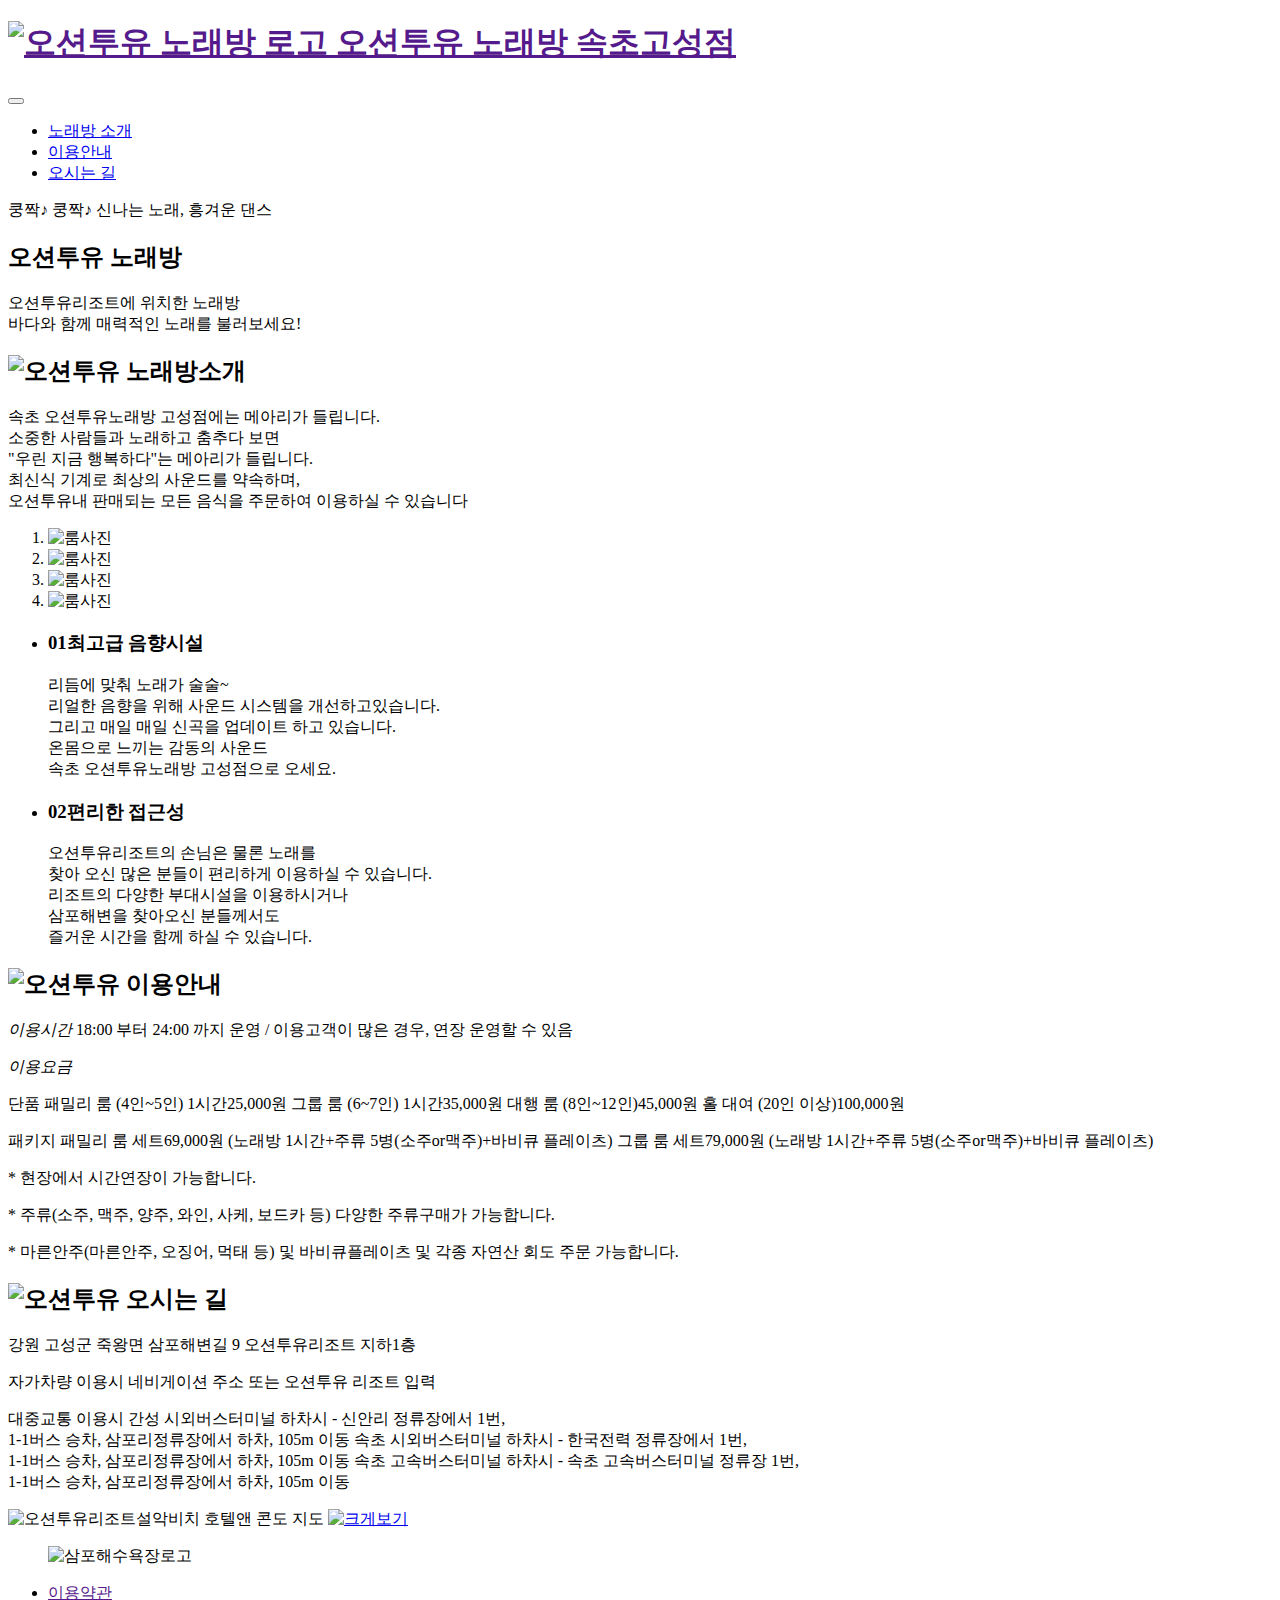
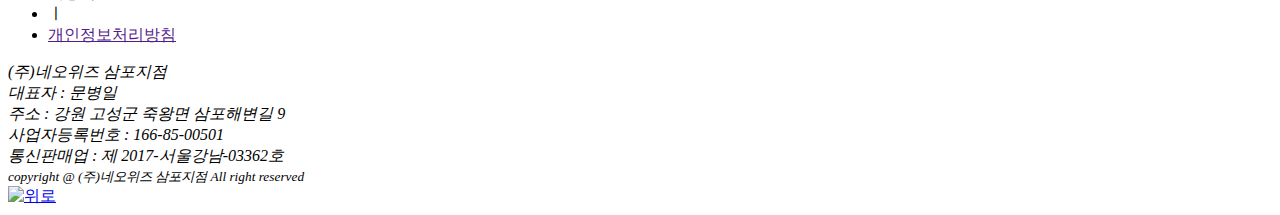
==== commit b2aa025a: "완료" ====
--- a/views_m/index.html
+++ b/views_m/index.html
@@ -8,16 +8,21 @@
 	<!--공통 폰트 및 css-->
 	<link rel="stylesheet" href="http://cdn.rawgit.com/hiun/NanumSquare/master/nanumsquare.css">
 	<link rel="stylesheet" href="http://cdn.rawgit.com/moonspam/NanumSquare/master/nanumsquare.css">
-	<link rel="stylesheet" href="../static/css/reset.css">
-	<link rel="stylesheet" href="../static/css/common_m.css">
+	<link rel="stylesheet" href="http://static.ocean2you.co.kr/css/karaoke/reset.css">
 	
 	<!--css-->
-	<link rel="stylesheet" href="../static/css/init_m.css">
+	<link rel="stylesheet" href="http://static.ocean2you.co.kr/css/karaoke/common_m.css">
+	<link rel="stylesheet" href="http://static.ocean2you.co.kr/css/karaoke/init_m.css">
+<!--
+	<link rel="stylesheet" href="../static/css/karaoke/common_m.css">
+	<link rel="stylesheet" href="../static/css/karaoke/init_m.css">
+-->
 	
 	<!--js-->
 	<script src="http://code.jquery.com/jquery-1.12.4.min.js"></script>
 	<script src="https://cdnjs.cloudflare.com/ajax/libs/jquery-easing/1.4.1/jquery.easing.min.js"></script>
-	<script src="../static/js/init_m.js"></script>
+	<script src="http://static.ocean2you.co.kr/js/karaoke/init_m.js"></script>
+<!--	<script src="../static/js/karaoke/init_m.js"></script>-->
 	
 </head>
 <body>
@@ -27,7 +32,7 @@
 		<header class="header">
 			<div class="wrap">
 				<div class="area container">
-					<h1 class="logo"><a href=""><img src="../img/common/logo.png" alt="오션투유 노래방 로고"> <span class="skip">오션투유 노래방 속초고성점</span></a></h1>
+					<h1 class="logo"><a href=""><img src="http://img.ocean2you.co.kr/karaoke/common/logo.png" alt="오션투유 노래방 로고"> <span class="skip">오션투유 노래방 속초고성점</span></a></h1>
 					<button type="button" class="nav-tab">
 						<span></span>
 						<span></span>
@@ -66,7 +71,7 @@
 				<div class="container">
 					<div class="area-1 cmPadding">
 						<h2 class="cmH2">
-							<img src="../img/oc2you.png" alt="오션투유">
+							<img src="http://img.ocean2you.co.kr/karaoke/oc2you.png" alt="오션투유">
 							<span>노래방소개</span>
 						</h2>
 						<p class="p-1">
@@ -77,10 +82,10 @@
 							오션투유내 판매되는 모든 음식을 주문하여 이용하실 수 있습니다
 						</p>
 						<ol class="list-room cf">
-							<li><img src="../img/room_01.png" alt="룸사진"></li>
-							<li><img src="../img/room_02.png" alt="룸사진"></li>
-							<li><img src="../img/room_03.png" alt="룸사진"></li>
-							<li><img src="../img/room_04.png" alt="룸사진"></li>
+							<li><img src="http://img.ocean2you.co.kr/karaoke/room_01.png" alt="룸사진"></li>
+							<li><img src="http://img.ocean2you.co.kr/karaoke/room_02.png" alt="룸사진"></li>
+							<li><img src="http://img.ocean2you.co.kr/karaoke/room_03.png" alt="룸사진"></li>
+							<li><img src="http://img.ocean2you.co.kr/karaoke/room_04.png" alt="룸사진"></li>
 						</ol>
 					</div>
 				</div>
@@ -116,7 +121,7 @@
 			<section class="wrap cmPadding use" id="use">
 				<div class="container">
 					<h2 class="cmH2">
-						<img src="../img/oc2you.png" alt="오션투유">
+						<img src="http://img.ocean2you.co.kr/karaoke/oc2you.png" alt="오션투유">
 						<span>이용안내</span>
 					</h2>
 					<p class="p-1">
@@ -150,7 +155,7 @@
 			<section class="wrap cmPadding waycome" id="waycome">
 				<div class="container">
 					<h2 class="cmH2">
-						<img src="../img/oc2you.png" alt="오션투유">
+						<img src="http://img.ocean2you.co.kr/karaoke/oc2you.png" alt="오션투유">
 						<span>오시는 길</span>
 					</h2>
 					<div class="area">
@@ -166,8 +171,8 @@
 							속초 고속버스터미널 하차시 - 속초 고속버스터미널 정류장 1번, <br>1-1버스 승차, 삼포리정류장에서 하차, 105m 이동 
 						</p>
 						<div class="map">
-							<img src="../img/m/map.jpg" alt="오션투유리조트설악비치 호텔앤 콘도 지도">
-							<a href="https://m.map.daum.net/actions/detailMapView?id=616076052" target="_blank" class="link"><img src="../img/btn_map_bigger.jpg" alt="크게보기"></a>
+							<img src="http://img.ocean2you.co.kr/karaoke/m/map.jpg" alt="오션투유리조트설악비치 호텔앤 콘도 지도">
+							<a href="https://m.map.daum.net/actions/detailMapView?id=616076052" target="_blank" class="link"><img src="http://img.ocean2you.co.kr/karaoke/btn_map_bigger.jpg" alt="크게보기"></a>
 						</div>
 					</div>
 				</div>
@@ -177,7 +182,7 @@
 		
 		<footer class="footer">
 			<div class="wrap container">
-				<figure class="flt-1 logo"><img src="../img/common/logo_f.png" alt="삼포해수욕장로고"></figure>
+				<figure class="flt-1 logo"><img src="http://img.ocean2you.co.kr/karaoke/common/logo_f.png" alt="삼포해수욕장로고"></figure>
 				<div class="flt-2">
 					<ul class="list-terms cf">
 						<li><a href="">이용약관</a></li>
@@ -196,6 +201,8 @@
 			</div>
 		</footer>
 		
+		<a href="javascript:;" id="goTop" class="on"><img src="http://img.ocean2you.co.kr/renew/goTop.jpg" alt="위로"></a>
+		
 	</div>	
 		
 </body>
--- a/static/css/karaoke/common_m.css
+++ b/static/css/karaoke/common_m.css
@@ -0,0 +1,66 @@
+@charset "utf-8";
+@import url(http://fonts.googleapis.com/earlyaccess/nanumgothic.css);
+@import url(http://fonts.googleapis.com/earlyaccess/notosanskr.css);
+
+
+body {font-family: 'Nanum Square', 'NanumSquare', 'Nanum Gothic', 'Malgun Gothic', sans-serif; line-height:1.3; letter-spacing: -0.3px; color: #353535;}
+img {max-width: 100%;}
+a {color: inherit;}
+label {cursor: pointer;}
+
+
+/*공통스타일*/
+.contents {position: relative;}
+.container:before, .container:after {content: ""; display: table;}
+.container:after {clear: both;}
+.container {position: relative; width: 94%; margin: 0 auto;}
+.f-bd {font-weight: 700;}
+.f-bdr {font-weight: 800;}
+.wrap {box-sizing: border-box;}
+
+/*body {padding-top: 100px;}*/
+/*해더영역*/
+.header,
+.header .wrap {height: 52px;}
+.header .wrap .area {height: 100%;}
+.header .wrap {position: fixed; top: 0; left: 0; width: 100%; background: #1e3a5a; z-index: 60;
+	-webkit-box-shadow: 0 0px 12px 3px rgba(0,0,0,.3);
+	box-shadow: 0 0px 12px 3px rgba(0,0,0,.3);
+}
+.header .wrap .area {z-index: 60;}
+.header .wrap .logo {position: relative; margin: 16px auto 0; width: 102px;}
+.header .wrap .logo > a {display: block; background: #1e3a5a; height: 100%; box-sizing: border-box;}
+.header .wrap .logo img {}
+.header .wrap .nav-tab {position: absolute; background: none; border: 0; top: 50%; margin-top: -12px; right: 0;}
+.header .wrap .nav-tab > span {display: block; width: 23px; height: 3px; background: #d2d2d2; border-radius: 4px; margin: 4px auto;}
+
+.header .nav-back,
+.header .nav-area,
+.header .nav-area .gnb {display: none;}
+.header .nav-back,
+.header .nav-area {position: fixed; width: 100%; height: 100%; left: 0; top: 0; z-index: 1;}
+.header .nav-back {background: rgba(0,0,0, 0.78);}
+.header .gnb {position: relative; top: 52px; z-index: 2;}
+.header .menu > li {position: relative; text-align: right; background: #32353f; border-bottom: 1px solid #868585;} 
+.header .menu > li:nth-child(2n-1) {background: #2d2d34;}
+.header .menu > li > a {display: block; font-size: 20px; padding-right: 5%; color: #fff; font-size: 14px; line-height: 3;}
+
+/*푸터영역*/
+.footer {position: relative; background: #1e3a5a; padding: 35px 0 50px;}
+.footer .wrap .logo {width: 94px;}
+.footer .wrap address {color: #fff; font-size: 12px; line-height: 1.6; letter-spacing: 0; margin-top: 5px;}
+.footer .wrap address small {text-transform: uppercase; font-size: 11.5px;}
+.footer .wrap .flt-2 .list-terms {margin-top: 15px;}
+.footer .wrap .flt-2 .list-terms > li {float: left; color: #fff; font-size: 12px;}
+.footer .wrap .flt-2 .list-terms > li.mg {margin: 0 5px;}
+.footer .wrap .flt-2 .list-terms > li a {display: inline-block;}
+/*
+.footer .wrap .call {position: absolute; right: 0; color: #fff; font-size: 18px; width: 220px; text-align: right;}
+.footer .wrap .call .callNum {font-size: 28px; display: block; margin-bottom: 12px;}
+*/
+
+/*Top 버튼*/
+#goTop {position: fixed; width: 40px; height: 40px; right: 10px; bottom: 10px;}
+#goTop > img {width: 100%;}
+#goTop {visibility: hidden; opacity: 0; transition: all 0.5s;}
+#goTop.on, .rtBookingBn.on {opacity: 1; visibility: visible;}--- a/static/css/karaoke/init_m.css
+++ b/static/css/karaoke/init_m.css
@@ -0,0 +1,63 @@
+@charset "utf-8";
+
+
+/*메인비쥬얼*/
+.contents .main {width: 100%; height: 215px; background: url(http://img.ocean2you.co.kr/karaoke/m/mv_01.jpg) no-repeat center top / cover;}
+.contents .main .mainTxt {font-size: 14px; color: #fff; margin-top: 46px; padding-left: 1%;}
+.contents .main .mainTxt .p-2 {font-size: 32px; font-weight: 700; margin-top: 8px; letter-spacing: 0px;}
+.contents .main .mainTxt .p-3 {margin-top: 10px;}
+
+
+/*공통스타일*/
+.contents .cmPadding {padding: 26px 0;}
+.contents .cmH2 {text-align: center;}
+.contents .cmH2:after {position: relative; content: ""; display: inline-block; height: 2px; width: 16px; background: #d09e74;}
+.contents .cmH2 span {font-size: 20px; font-weight: 700; display: block; margin-top: 0px; line-height: 1; margin-bottom: -5px;}
+.contents .cmH2 img {width: 65px;}
+
+/*노래방 소개*/
+.contents .about {}
+.contents .about .area-1 .p-1 {font-size: 12px; text-align: center; line-height: 1.5; margin-top: 15px; letter-spacing: -1px;}
+.contents .about .area-1 .list-room {position: relative; margin-top: 15px;}
+.contents .about .area-1 .list-room  > li {float: left; margin-left: 4%; width: 44%;}
+/*.contents .about .area-1 .list-room  > li:nth-child(2n-1) {margin-left: 0;}*/
+.contents .about .area-1 .list-room  > li:nth-child(2) ~ li {margin-top: 4%;}
+.contents .about .area-1 .list-room  > li img {width: 100%;}
+.contents .about .area-2 {background: #fff3ea;}
+.contents .about .area-2 .list {}
+.contents .about .area-2 .list > li {text-align: center;}
+.contents .about .area-2 .list > li h3 {font-size: 13px; font-weight: 700; margin-top: 15px;}
+.contents .about .area-2 .list > li:first-child h3 {margin-top: 0;}
+.contents .about .area-2 .list > li h3 .num {display: block; font-size: 16px; margin-bottom: 2px;}
+.contents .about .area-2 .list > li .txt {font-size: 12px; margin-top: 6px; line-height: 1.5; word-break: keep-all;}
+
+/*이용안내*/
+.contents .use {height: 488.5px; background: url(http://img.ocean2you.co.kr/karaoke/m/bg_use.jpg) no-repeat center / cover;}
+.contents .use .p-1 {font-size: 11.5px; text-align: center; margin-top: 20px; letter-spacing: -1px;}
+.contents .use .price em,
+.contents .use .p-1 em {display: block; font-size: 14px; font-weight: 700; margin-bottom: 10px;}
+.contents .use .price {margin-top: 15px;}
+.contents .use .price em {text-align: center;}
+.contents .use .price .item {position: relative; font-size: 12px; padding-left: 84px; margin: 0 auto; box-sizing: border-box; margin-top: 15px; width: 300px;}
+/*.contents .use .price .item-2 {margin-top: 50px;}*/
+.contents .use .price .item .type {display: inline-block; position: absolute; left: 0; top: -4px; width: 64px; border: 1px solid  #d09e74; border-radius: 3px; text-align: center; padding: 3px 0; background: #fff;}
+.contents .use .price .item .row {display: block; margin-top: 5px; letter-spacing: -0.9px;}
+.contents .use .price .item .type + .row,
+.contents .use .price .item .row:first-child {margin-top: 0;}
+.contents .use .price .item .s-pf,
+.contents .use .price .pf {color: #737373; font-size: 11.7px; letter-spacing: -1.5px; white-space: nowrap;}
+.contents .use .price .item .row .s-prc {float: right;}
+.contents .use .price .pf {font-size: 11.5px; line-height: 1.5; margin-top: 10px; letter-spacing: -0.7px; word-break: keep-all;}
+.contents .use .price .pf .dot {position: relative; padding-left: 8px; white-space: normal;}
+.contents .use .price .pf .dot .s-dot {position: absolute; left: 0; top: 2px;}
+
+/*오시는길*/
+.contents .waycome {}
+.contents .waycome .area {text-align: center; margin-top: 20px;}
+.contents .waycome .area .p-2,
+.contents .waycome .area .mt {margin-top: 12px; display: block;}
+.contents .waycome .area .p-1 {font-size: 13px; font-weight: 700;}
+.contents .waycome .area .p-2 {font-size: 12px; line-height: 1.5;}
+.contents .waycome .area .p-2 > .f-bd {font-size: 12px; display: block;}
+.contents .waycome .area .map {margin-top: 30px;}
+.contents .waycome .area .map .link {display: block; position: absolute; right: 5px; bottom: 5px; width: 40px;}